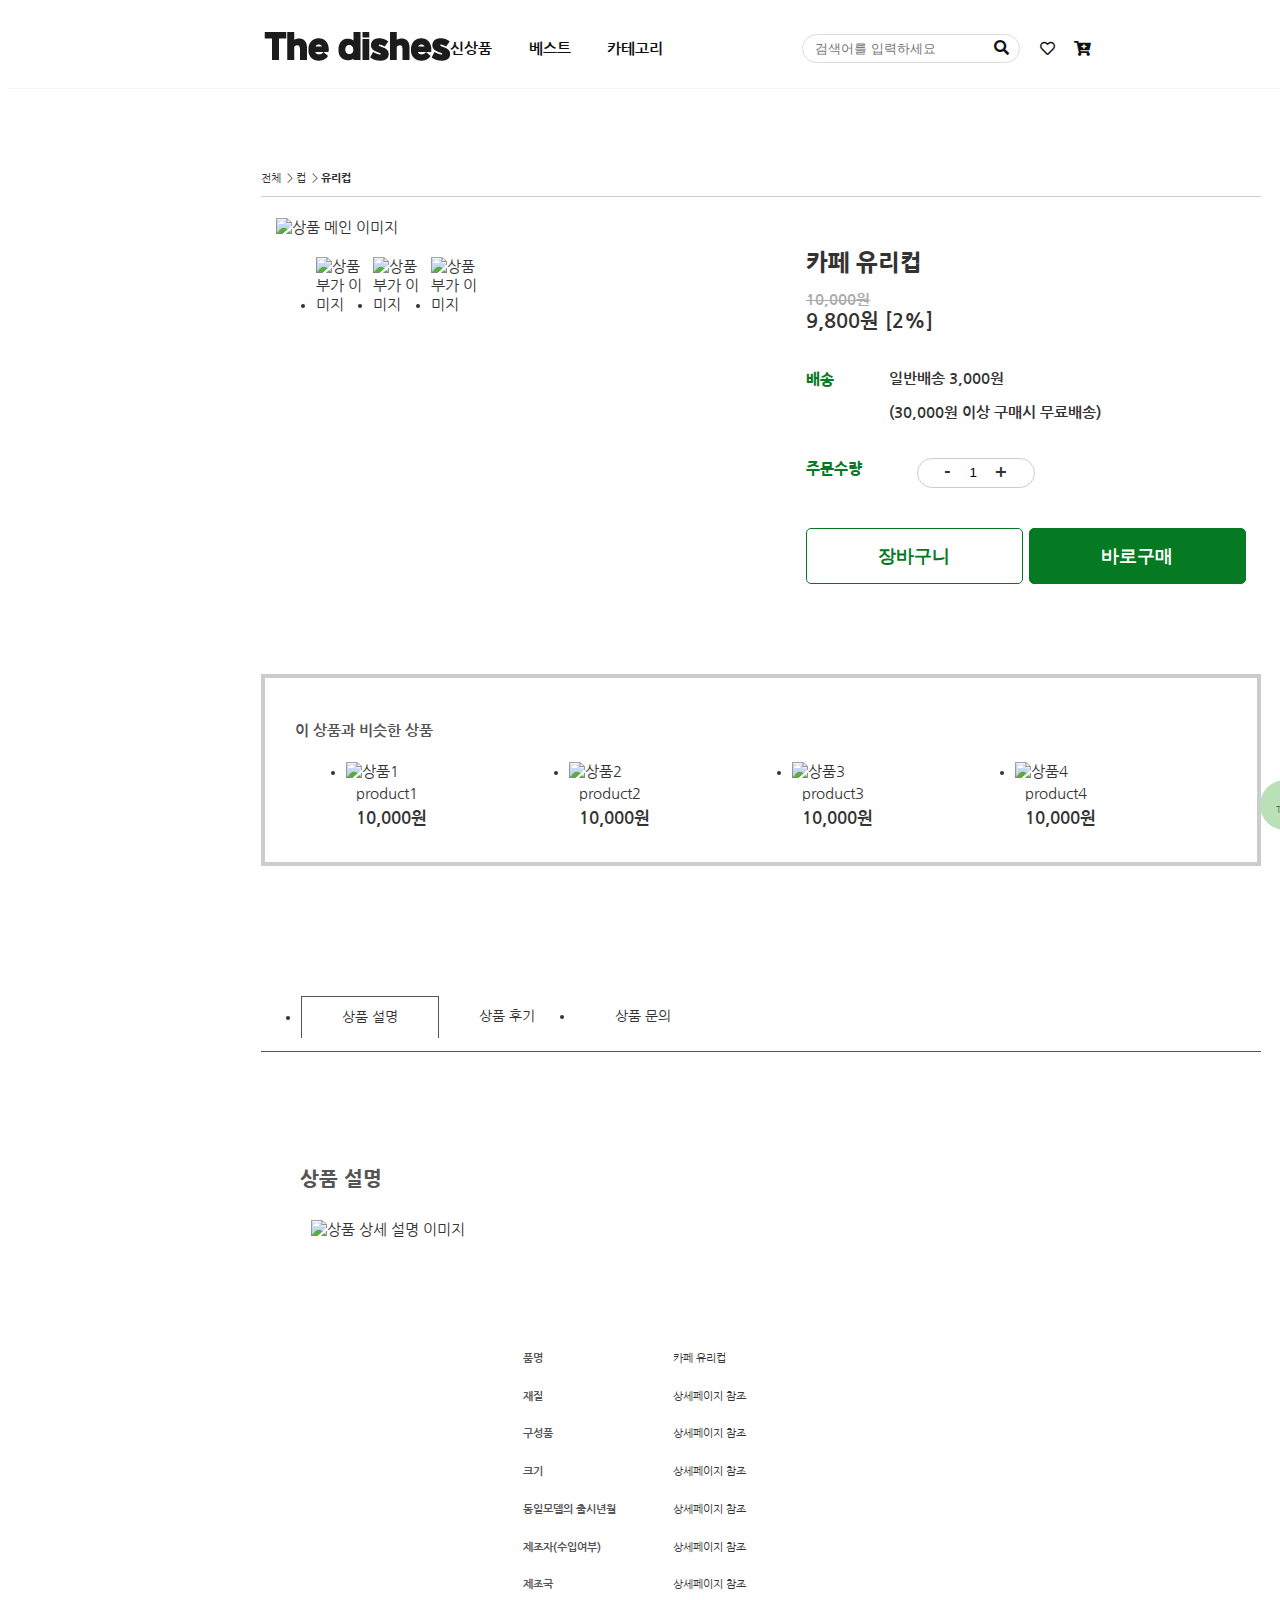
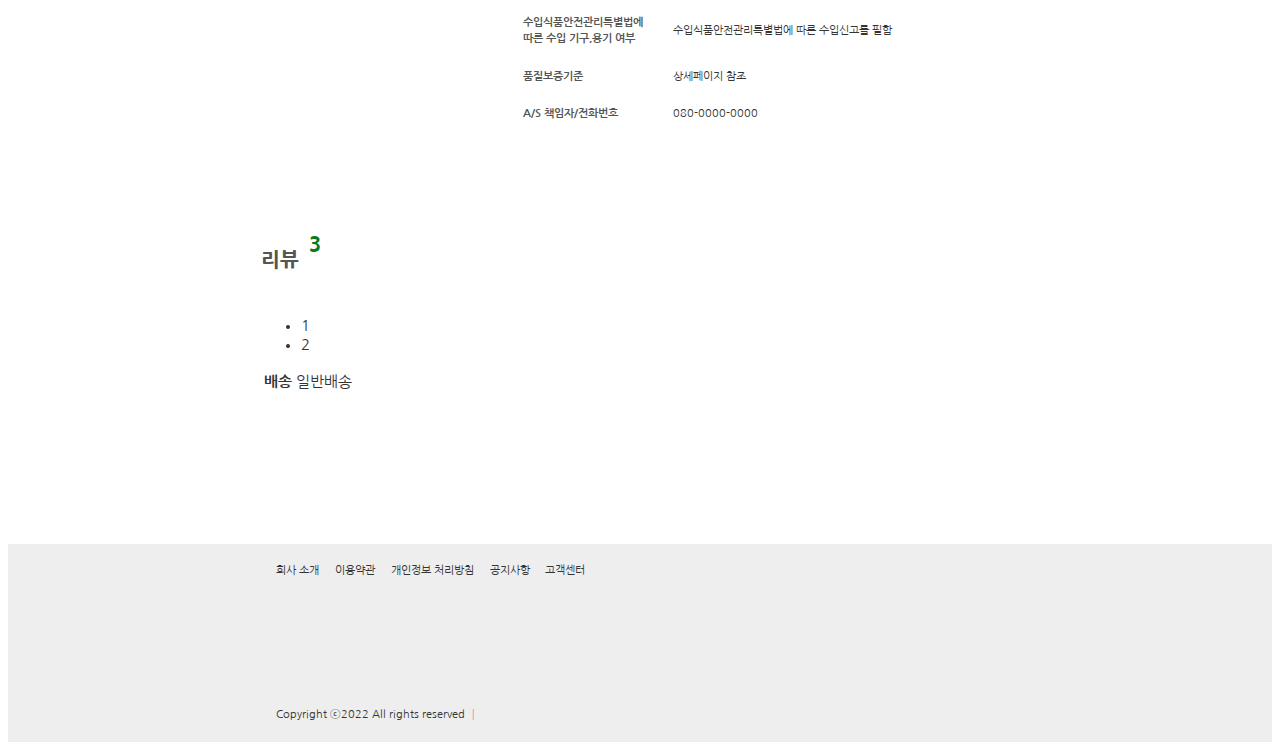
==== detail_page.html @ e4b6fcc0 "[22.04.08] 장바구니/바로구매 버튼 스타일 작성" ====
<!DOCTYPE html>
<html lang="ko">

<head>
    <meta charset="UTF-8">
    <meta http-equiv="X-UA-Compatible" content="IE=edge">
    <meta name="viewport" content="width=device-width, initial-scale=1.0">
    <title>The dishes Mall - Product Number</title>
    <!-- reset css -->
    <link rel="stylesheet" href="https://cdn.jsdelivr.net/npm/reset-css@5.0.1/reset.min.css">

    <!-- fontawesome -->
    <link rel="stylesheet" href="https://cdnjs.cloudflare.com/ajax/libs/font-awesome/5.8.2/css/all.min.css">

    <!-- custom css -->
    <link rel="stylesheet" href="/main.css">
</head>

<body>
    <div class="wrap">
        <!-- header -->
        <header>
            <div class="inner-header">
                <h1 class="logo">
                    <a href="#">
                        <img src="/image/Title_ex.png" alt="메인 로고 이미지">
                    </a>
                </h1>

                <!-- 메인 네비게이션바 -->
                <nav class="gnb">
                    <a href="#">신상품</a>
                    <a href="#">베스트</a>
                    <a href="#">카테고리</a>
                </nav>

                <!-- 검색/찜/장바구니 -->
                <nav class="tnb">
                    <a href="#">
                        <form action="/search" class="search">
                            <label>
                                <span class="lnr lnr-magnifier"></span>
                                <input type="text" placeholder="검색어를 입력하세요" id="search">
                                <i class="fas fa-search"></i>
                            </label>
                        </form>
                    </a>
                    <a href="#"><i class="far fa-heart"></i></a>
                    <a href="#"><i class="fas fa-cart-plus"></i></a>
                    </ul>
                </nav>
            </div>
        </header>
        <!-- //header -->


        <!-- 상세페이지 컨테이너 -->
        <section class="product-container common-style">

            <!-- 상세페이지 콘텐츠 부분 -->
            <div class="pd-content-wrap">

                <!-- 카테고리 경로 -->
                <p class="category-text">
                    <a href="#">전체</a>
                    &nbsp;&gt;&nbsp;<a href="#">컵</a>
                    &nbsp;&gt;&nbsp;<a href="#">유리컵</a>
                </p>

                <!-- 해당 상품 이미지/텍스트 상자 -->
                <div class="pd-detail-wrap">
                    <!-- 상세 메인 이미지 상자 -->
                    <div class="pd-detail-img-wrap">
                        <div class="main-img">
                            <img src="http://via.placeholder.com/500" alt="상품 메인 이미지">
                        </div>
                        <ul class="add-img">
                            <li>
                                <img src="http://via.placeholder.com/450" alt="상품 부가 이미지">
                            </li>
                            <li>
                                <img src="http://via.placeholder.com/450" alt="상품 부가 이미지">
                            </li>
                            <li>
                                <img src="http://via.placeholder.com/450" alt="상품 부가 이미지">
                            </li>
                        </ul>
                    </div>

                    <!-- 상세 메인 상품 가격, 옵션 정보 상자 -->
                    <div class="pd-detail-info-wrap">
                        <!-- 상품 상세 정보 섹션 -->
                        <div class="pd-info">
                            <h2 class="pd-title">카페 유리컵</h2>
                            <div class="pd-price">10,000원</div>
                            <div class="pd-dc-price">9,800원 [2%]</div>
                            <dl class="info-delivery-wrap">
                                <dt class="info-delivery-title">
                                    <p>배송</p>
                                </dt>
                                <dd class="info-delivery-content">
                                    <p>일반배송 3,000원</p>
                                    <p>(30,000원 이상 구매시 무료배송)</p>
                                </dd>
                            </dl>
                        </div>
                        <!-- 수량 및 옵션 선택 / 장바구니 / 바로구매 버튼 섹션 -->
                        <div class="pd-optionform-btn">
                            <dl class="sale-amount-wrap">
                                <dt>주문수량</dt>
                                <dd class="sale-amount">
                                    <div class="up" style="cursor: pointer;">-</div>
                                    <input type="text" name="amount" value="1">
                                    <div class="down" style="cursor: pointer;">+</div>
                                </dd>
                            </dl>
                            <div class="sale-basket-btn">
                                <button id="opbtn01">장바구니</button>
                                <button id="opbtn02">바로구매</button>
                            </div>
                        </div>
                    </div>
                </div>

                <!-- 해당 상품과 관련있는 상품 목록 상자 -->
                <div class="together-pd-wrap">
                    <div class="together-pd-title">
                        <p>이 상품과 비슷한 상품</p>
                    </div>
                    <ul class="products-list">
                        <li class="product">
                            <a href="#">
                                <img src="http://via.placeholder.com/200" alt="상품1">
                                <div class="box-info">
                                    <span class="pd_nm">product1</span>
                                    <span class="pd_price">10,000원</span>
                                </div>
                            </a>
                        </li>
                        <li class="product">
                            <a href="#">
                                <img src="http://via.placeholder.com/200" alt="상품2">
                                <div class="box-info">
                                    <span class="pd_nm" class="pd_nm">product2</span>
                                    <span class="pd_price">10,000원</span>
                                </div>
                            </a>
                        </li>
                        <li class="product">
                            <a href="#">
                                <img src="http://via.placeholder.com/200" alt="상품3">
                                <div class="box-info">
                                    <span class="pd_nm">product3</span>
                                    <span class="pd_price">10,000원</span>
                                </div>
                            </a>
                        </li>
                        <li class="product">
                            <a href="#">
                                <img src="http://via.placeholder.com/200" alt="상품4">
                                <div class="box-info">
                                    <span class="pd_nm">product4</span>
                                    <span class="pd_price">10,000원</span>
                                </div>
                            </a>
                        </li>
                    </ul>
                </div>

                <!-- 상품 TAB -->
                <div class="product-tab-wrap">
                    <ul class="product-tab">
                        <li id="tab01" class="current"><a href="#explain">상품 설명</a></li>
                        <li id="tab02"><a href="#review">상품 후기</a></li>
                        <li id="tab03"><a href="#qna">상품 문의</a></li>
                    </ul>
                </div>
                <!-- 해당 상품 상세 설명 상자 -->
                <div class="pd-detail-explains-wrap" id="explain">
                    <!-- 상품 상세 설명 -->
                    <div class="pd-detail-explain">
                        <h2>상품 설명</h2>
                        <img src="http://via.placeholder.com/800x1500" alt="상품 상세 설명 이미지">
                    </div>

                    <table class="pd-essential-info">
                        <tbody>
                            <tr>
                                <th>품명</th>
                                <td>카페 유리컵</td>
                            </tr>
                            <tr>
                                <th>재질</th>
                                <td>상세페이지 참조</td>
                            </tr>
                            <tr>
                                <th>구성품</th>
                                <td>상세페이지 참조</td>
                            </tr>
                            <tr>
                                <th>크기</th>
                                <td>상세페이지 참조</td>
                            </tr>
                            <tr>
                                <th>동일모델의 출시년월</th>
                                <td>상세페이지 참조</td>
                            </tr>
                            <tr>
                                <th>제조자(수입여부)</th>
                                <td>상세페이지 참조</td>
                            </tr>
                            <tr>
                                <th>제조국</th>
                                <td>상세페이지 참조</td>
                            </tr>
                            <tr>
                                <th>수입식품안전관리특별법에 따른 수입 기구,용기 여부</th>
                                <td>수입식품안전관리특별법에 따른 수입신고를 필함</td>
                            </tr>
                            <tr>
                                <th>품질보증기준</th>
                                <td>상세페이지 참조</td>
                            </tr>
                            <tr>
                                <th>A/S 책임자/전화번호</th>
                                <td>080-0000-0000</td>
                            </tr>
                        </tbody>
                    </table>

                    <!-- 상품 리뷰(후기) -->
                    <div class="pd-reviews" id="review">
                        <div class="review-header">
                            <h2>리뷰</h2>
                            <span class="review-total-num">3</span>
                        </div>
                        <div>
                            <!-- 별점 및 통계 부분 -->
                            <div class="review-feed-header"></div>

                            <!-- 리뷰 정렬 필터 부분 -->
                            <div class="review-fillter"></div>

                            <!-- 리뷰 목록 부분 -->
                            <div class="review-feed-list"></div>

                            <!-- 페이지 부분 -->
                            <ul class="page-num">
                                <li>1</li>
                                <li>2</li>
                            </ul>
                        </div>
                    </div>

                    <!-- 상품 문의 -->
                    <div class="pd-qna" id="qna">
                        <!-- 게시판 형식 -->
                    </div>

                    <!-- 상품 배송/환불 -->
                    <div class="pd-delivery_refund">
                        <table class="delivery-info">
                            <tbody>
                                <tr>
                                    <th>배송</th>
                                    <td>일반배송</td>
                                </tr>
                            </tbody>
                        </table>
                        <table class="refund-as-info">

                        </table>
                    </div>

                </div>
            </div>
        </section>
        <!-- //section product container fin -->

        <!-- footer -->
        <footer>
            <div id="site-map">
                <div>
                    <span>회사 소개</span>
                    <span>이용약관</span>
                    <span>개인정보 처리방침</span>
                    <span>공지사항</span>
                    <span>고객센터</span>
                </div>
            </div>
            <div id="copyright">
                <div>Copyright ⓒ2022 All rights reserved │ </div>
            </div>
            <p class="goTop">
                ▲ <br> TOP
            </p>
        </footer>
        <!-- //footer -->
    </div>
</body>

</html>
---- main.css ----
/* 웹 폰트 로딩 */
@import url('https://fonts.googleapis.com/css2?family=Lato:ital,wght@0,100;0,300;0,400;0,700;0,900;1,400;1,700;1,900&family=Nanum+Gothic:wght@400;700;800&family=Noto+Sans+KR:wght@100;300;400;500;700;900&family=Ubuntu:ital,wght@0,300;0,400;0,500;0,700;1,300;1,400;1,500;1,700&display=swap');

/* reset */
a {
    color: inherit;
    text-decoration: none;
}

button,
input {
    outline: none;
    border: none;
}

/* common */
.clearfix::after {
    content: "";
    display: block;
    clear: both;
}

.wrap {
    font-size: 15px;
    font-family: 'Nanum Gothic', 'Noto Sans KR', 'Lato', sans-serif;
    color: #333;
    /* 기본 텍스트 색상 #333 */
    /* 연한 회색 테두리 색상 #ccc */
    /* 카테고리, 타이틀 텍스트 색상 #555 */
}

.en {
    font-family: 'Lato', sans-serif;
}

br.mo {
    display: none;
}

.hide {
    display: none !important;
}

/* ============== header ============= */
header {
    width: 100%;
    height: 60px;
    position: fixed;
    z-index: 10;
    padding-top: 10px;
    padding-bottom: 10px;
    background: #fff;
    display: flex;    
    border-bottom: #f6f6f6 solid 1px;
    /* background: orange; */

}

header .inner-header {
    display: flex;
    width: 60%;
    /* min-width: 1000px; */
    height: 60px;
    margin: 0 auto;
    align-items: center;
    justify-content: space-between;
    color: #111;
    /* background: pink; */
}


/* 네비게이션 정렬 */

/* 메인 네비게이션 마우스 호버 효과 */
/* 투명도 80% */
header .inner-header .gnb a:hover {
    opacity: 0.65;
    /* color: rgb(6, 121, 35); */
}

header .inner-header .gnb {
    /* background: greenyellow; */
    margin-right: 8vw;
    display: flex;
    min-width: 250px;
}

header .inner-header .gnb a {
    flex: auto;
    font-weight: 700;
    margin-right: 2em;
}

/* 우측 검색/찜/장바구니 배열 */
header .inner-header .tnb {
    display: flex;
    align-items: center;
}

header .inner-header .tnb a {
    margin-right: 1.5vw;
}


/* 검색창 디자인 */
header .inner-header .tnb .search {
    border: #ddd solid 0.8px;
    border-radius: 15px;
    padding: 5px 10px;
    background: #fff;
}

header .inner-header .tnb .search label {
    display: flex;
}

#search {
    background: transparent;
    display: block;
}


/* ============ header fin 🟨 ============ */



/* ============ contents✅ ============ */

/* ------- contents > main banner✅ ------- */
section#main-banner-container {
    position: relative;
    width: 100%;
    /* 전체 크기를 화면 크기와 동일하게 맞추기 */
    height: 600px;
    /* 높이 고정 */
    overflow: hidden;
    /* 나머지 부분 숨기기 */
    margin: 0 auto;
    padding-top: 100px;
    display: block;
}

section#main-banner-container .main-banner-img {
    position: absolute;
    /* 화면 감소시 이미지 크기는 right, left 포지션값에 의해 결정된다. */
    /* 포지션값을 -200% 시킴으로써 화면이 줄어들어도 이미지 크기가 감소하는 right, left 값이 되지 않음 */
    top: 0;
    right: -200%;
    bottom: 0;
    left: -200%;
    margin-top: 85px;
}

section#main-banner-container .main-banner-img a img {
    display: block;
    margin: 0 auto;
    max-width: 100%;
    max-height: 100%;

}

/* main banner text Style */
/* 메인 배너 텍스트 스타일 */
section#main-banner-container .main-banner-img a .banner-text {
    position: absolute;
    width: 50%;
    height: 100px;
    left: 10em;
    bottom: 5em;
    z-index: 100;
}

/* next \ previous Style */
section#main-banner-container .click-next-pre {
    position: absolute;
    display: flex;
    bottom: 0;
    right: 20%;
    font-weight: 700;
    margin: 0 auto;
    font-size: 0.9em;
    padding: 15px 25px 25px;
    background: #fff;

}

/* ------- contents > main banner fin 🟨 ------- */


/* ------- content common style✅ ------- */

section.common-style {
    width: 60%;
    max-width: 1008px;
    margin: 0 auto;
}

/* 각 섹션 텍스트 타이틀 스타일 */
section .section-title {
    font-size: 1.7em;
    font-weight: 700;
    margin: 5em 0 2em 0;
    text-align: center;
}


/* ------- contents > category✅ ------- */
/* 카테고리 섹션 디자인 */

section#category {
    margin: 0 auto;
}


/* 카테고리 섹션 이미지 정렬 */
section#category .products {
    margin-bottom: 100px;
    display: flex;
    flex-wrap: wrap;
    justify-content: center;
    /* display: grid;
    grid-template-columns: repeat(2, 1fr);
    grid-gap: 0.5rem; */
}

/* 카테고리 이미지 영역 */
section#category .products .category-link {
    width: 48%;
    margin: 0.2vw;
    /* background: rgb(249, 249, 249); */
    position: relative;
}

section#category .products .category-link img {
    width: 100%;
}

/* 카테고리 부가 텍스트 영역 */
section#category .products .category-link .box-info .pq-text {
    display: block;
    position: absolute;
    top: 2vw;
    left: 2vw;
    margin-bottom: 10px;
    font-weight: 300;
    color: #999;
    font-family: 'Ubuntu', sans-serif;

}

/* 카테고리 이름 영역 */
section#category .products .category-link .box-info .category-nm {
    display: block;
    position: absolute;
    top: 3.5vw;
    left: 2vw;
    font-size: 1.3em;
    margin-bottom: 10px;
    font-weight: 700;
    color: #333;
    font-family: 'Ubuntu', sans-serif;
}


/* ------- contents > category fin 🟨 ------- */



/* ------- contents > new products✅ best products✅ ------- */

/* next|previous 텍스트 버튼 스타일 */
section .click-more {
    margin-bottom: 20px;
    text-align: end;
}

section .products-list {
    display: flex;
    flex-wrap: wrap;
    margin-bottom: 100px;
}

/* 상품 배열 스타일 */
section .products-list .product {
    width: 25%;
    position: relative;
    margin-bottom: 5vw;
    /* background: #ddd; */
    box-sizing: border-box;
    /* padding-left: 0.5em; */
    padding-right: 1em;
}

section .products-list .product a img {
    width: 100%;
}

section .products-list .product a .box-info {
    line-height: 1.7em;
    padding-left: 10px;
}

section .products-list .product a .box-info .pd_nm {
    text-align: start;
    display: block;
    /* font-weight: 600; */
}

section .products-list .product a .box-info .pd_price {
    text-align: start;
    font-weight: 700;
    font-size: 1.1em;
}



/* ------- contents > new products / best products fin 🟨 ------- */



/* ------- contents > labels✅ ------- */

section#labels ul {
    display: flex;
    flex-wrap: wrap;
    justify-content: center;
}

section#labels ul li {
    width: 18%;
    margin: 0 0.5vw 1.2vw;
    text-align: center;

}

/* footer와의 간격 */
section#labels ul li:last-child {
    margin-bottom: 10vw;
}

/* 이미지 사이즈 조절 */
section#labels ul li img {
    width: 100%;
    max-width: 150px; /* 150px 이상으로 커지지 않도록 함 */
}



/* ------- contents > labels fin 🟨 ------- */





/* =============== contents fin 🟨 ============== */



/* =============== footer✅ =============== */
footer {
    padding: 20px 2vw;
    background: #eee;
    text-align: left;
    font-size: 0.7em;
    font-weight: normal;
}
footer #site-map {
    margin: 0 auto 10vw;
    width: 60%;
}


footer #site-map div span {
    cursor: pointer;
    margin-right: 1vw;
}

footer #copyright {
    width: 60%;
    margin: 0 auto;
}

footer .goTop {
    position: fixed;
    left: 50%;
    bottom: 60px;
    z-index: 50;
    width: 50px;
    height: 50px;
    margin-left: 620px;
    padding-top: 13px;
    box-sizing: border-box;
    color: #666;
    font-size: 10px;
    line-height: 1.1em;
    text-align: center;
    cursor: pointer;
    background-color: rgb(185, 224, 182);
    border-radius: 50%;
}

/* =============== footer fin 🟨 =============== */


/* ==================== products_page style✅ ========================= */

/* 사이드바 / 상품 구분 */
.product-container {
    display: flex;
    padding-top: 17vh;
}

.category-list-sidebar-wrap {
    flex: 1;
    /* border: #ccc solid 2px; */
    margin-right: 3em;
    line-height: 2.2em;
}

/* 카테고리 "전체" 텍스트 스타일 */
.category-list-sidebar-wrap .category-list-title {
    font-weight: 900;
    font-size: 1.5em;
    margin-bottom: 1em;
}

/* 각 카테고리 스타일 */
.category-list-sidebar-wrap ul li.category-list-branch-title {
    font-weight: 700;
    color: #555;
}

/* 소카테고리 스타일 */
.category-list-sidebar-wrap ul li.category-list-branch-title div ul li {
    color: #666;
    padding-left: 1em;
}


/* 상품목록 스타일 */
#products {
    flex: 4;
}

/* 상품의 카테고리 타이틀 스타일 (상품목록 바로 위의 텍스트) */
#products .category-text {
    border: none;
    /* margin-top: 0.5em; */
}

/* ==================== products_page style fin 🟨 ========================= */



/* ==================== detail_page style✅ ========================= */

/* 상세페이지 가운데 정렬 */
.product-container .pd-content-wrap {
    margin: 0 auto;
    width: 100%;
    
    min-width: 1000px;
    position: relative;
}

/* 카테고리 경로 */
.category-text {
    font-size: 0.7em;
    margin-bottom: 2em;
    padding-bottom: 1em;
    border-bottom: 1px solid #ccc;
}

.product-container .pd-content-wrap .category-text a:last-child {
    font-weight: 800;
}

/* 해당 상품 이미지/텍스트 상자 */
.product-container .pd-content-wrap .pd-detail-wrap {
    display: flex;
    margin-bottom: 5em;
}

/* 상세 메인 이미지 상자 */
.product-container .pd-content-wrap .pd-detail-wrap .pd-detail-img-wrap {
    margin: 0 1em;
    flex: 1;
}

.product-container .pd-content-wrap .pd-detail-wrap .pd-detail-img-wrap .main-img {
    width: 500px;
}

.product-container .pd-content-wrap .pd-detail-wrap .pd-detail-img-wrap .main-img img {
    width: 100%;
}

/* 상세 메인 부가 이미지 */
.product-container .pd-content-wrap .pd-detail-wrap .pd-detail-img-wrap .add-img li {
    width: 50px;
    margin: 0.3em 0.5em 0 0;
    position: relative;
    float: left;
}

/* 부가 이미지 hover시 스타일 */
.product-container .pd-content-wrap .pd-detail-wrap .pd-detail-img-wrap .add-img li:hover {
    cursor: pointer;
}

.product-container .pd-content-wrap .pd-detail-wrap .pd-detail-img-wrap .add-img li:hover::after {
    position: absolute;
    content: "";
    top: 0;
    left: 0;
    right: 0;
    bottom: 0;
    border: 2px solid #777;
}

.product-container .pd-content-wrap .pd-detail-wrap .pd-detail-img-wrap .add-img li img {
    width: 100%;
}


/* 상세 메인 상품 가격, 옵션 정보 상자 */
.product-container .pd-content-wrap .pd-detail-wrap .pd-detail-info-wrap {
    padding: 1em;
    flex: 1;
    position: relative;
}

.product-container .pd-content-wrap .pd-detail-wrap .pd-detail-info-wrap .pd-info {
    font-weight: 700;
}


.product-container .pd-content-wrap .pd-detail-wrap .pd-detail-info-wrap .pd-info .pd-title {
    font-size: 1.5em;
    font-weight: 900;
    margin-bottom: 18px;
    color: inherit;
    padding: 0;
}

.product-container .pd-content-wrap .pd-detail-wrap .pd-detail-info-wrap .pd-info .pd-price {
    text-decoration: solid line-through;
    color: #aaa;
    line-height: 1em;
}

.product-container .pd-content-wrap .pd-detail-wrap .pd-detail-info-wrap .pd-info .pd-dc-price {
    font-size: 1.3em;
    line-height: 1.5em;
    margin-bottom: 18px;
}

/* 상품 상세정보 배송부분 */
.product-container .pd-content-wrap .pd-detail-wrap .pd-detail-info-wrap .pd-info .info-delivery-wrap {
    display: flex;
    /* align-items: center; */
    margin-bottom: 20px;
}

.product-container .pd-content-wrap .pd-detail-wrap .pd-detail-info-wrap .pd-info .info-delivery-wrap .info-delivery-title {
    margin-right: 15px;
    font-weight: 900;
    color: rgb(6, 121, 35);
    line-height: 1.5em;
}

.product-container .pd-content-wrap .pd-detail-wrap .pd-detail-info-wrap .pd-info .info-delivery-wrap .info-delivery-content {
    line-height: 1.3em;
}

/* 수량 선택 / 장바구니 / 바로구매 버튼 스타일 */
.product-container .pd-content-wrap .pd-detail-wrap .pd-detail-info-wrap .pd-optionform-btn .sale-amount-wrap {
        display: flex;
}

.product-container .pd-content-wrap .pd-detail-wrap .pd-detail-info-wrap .pd-optionform-btn .sale-amount-wrap dt {
    margin-right: 15px;
    font-weight: 900;
    color: rgb(6, 121, 35);
    line-height: 1.5em;
}

.product-container .pd-content-wrap .pd-detail-wrap .pd-detail-info-wrap .pd-optionform-btn .sale-amount-wrap .sale-amount {
    display: flex;
    border: #ccc solid 1px;
    padding: 5px 8px;
    width: 100px;
    justify-content: center;
    border-radius: 15px;
    margin-bottom: 20px;
}

.product-container .pd-content-wrap .pd-detail-wrap .pd-detail-info-wrap .pd-optionform-btn .sale-amount input {
    width: 40px;
    text-align: center;
}

.product-container .pd-content-wrap .pd-detail-wrap .pd-detail-info-wrap .pd-optionform-btn .sale-amount div {
    font-weight: 700;
    font-size: 1.2em;
}

/* 장바구니/바로구매 버튼 */
.sale-basket-btn {
    display: flex;
    margin: 20px -3px 0;
}

/* 장바구니/바로구매 버튼 공통 스타일 */
.product-container .pd-content-wrap .pd-detail-wrap .pd-detail-info-wrap .pd-optionform-btn button {
    padding: 15px 0;
    min-width: 150px;
    font-weight: 700;
    font-size: 1.2em;
    border-radius: 5px;
    background: #fff;
    border: rgb(6, 121, 35) solid 1px;
    color: rgb(6, 121, 35);
    cursor: pointer;
    bottom: 0;
    flex: 1;
    margin: 0 3px;
}

/* 바로구매 버튼 */
.product-container .pd-content-wrap .pd-detail-wrap .pd-detail-info-wrap .pd-optionform-btn button:last-child {
    background: rgb(6, 121, 35);
    color: #fff;
}

/* 해당 상품과 관련있는 상품 목록 스타일 */
/* 상품목록 테두리 스타일, 패딩, 마진값 설정 */
.product-container .pd-content-wrap .together-pd-wrap {
    border: #ccc solid 4px;
    padding: 2em;
    margin: 0 auto 7em;
}

/* 이 상품과 비슷한 상품 텍스트 스타일 */
.product-container .pd-content-wrap .together-pd-wrap .together-pd-title {
    margin-bottom: 1.6em;
    font-weight: 700;
    color: #555;
}

.product-container .pd-content-wrap .together-pd-wrap .products-list {
    margin-bottom: 0;
    flex-wrap: nowrap;
}

.product-container .pd-content-wrap .together-pd-wrap .products-list .product {
    margin: 0 auto;
    width: 200px;
}

/* 상품TAB 스타일 */
.product-container .pd-content-wrap .product-tab-wrap {
    position: sticky;
    width: 100%;
    top: 81px;
    z-index: 90;
    background: #fff;
    border-bottom: #555 solid 1.5px;
    padding-top: 10px;
}

.product-container .pd-content-wrap .product-tab-wrap .product-tab {
    display: flex;
}
.product-container .pd-content-wrap .product-tab-wrap .product-tab li.current {
    border: #888 solid 1px;
    border-bottom: none;
    border-left: #555 solid 1.5px;
    border-right: #555 solid 1.5px;
    border-top: #555 solid 1.5px;
    background-color: #fff;
    z-index: 100;
}

.product-container .pd-content-wrap .product-tab-wrap .product-tab li {
    padding: 12px 40px;
    font-size: 0.9em;
    margin-bottom: -1.5px;
}


/* 설명, 리뷰, 문의 타이틀 스타일 */
.product-container .pd-content-wrap h2 {
    font-weight: 900;
    color: #555;
    margin-bottom: 1.6em;
    padding: 0 2em;
    font-size: 1.3em;
}


/* 해당 상품 상세 설명 상자 */
.product-container .pd-content-wrap .pd-detail-explains-wrap {
    margin-bottom: 10em;
    padding-top: 100px;
}

.product-container .pd-content-wrap .pd-detail-explains-wrap .pd-detail-explain {
    width: 100%;
}


.product-container .pd-content-wrap .pd-detail-explains-wrap .pd-detail-explain img {
    width: 90%;
    display: block;
    margin: 0 auto;
}

/* 상품 상세설명 하단 상품정보 테이블 스타일 */
.product-container .pd-content-wrap .pd-detail-explains-wrap .pd-essential-info {
    margin: 100px auto;
    text-align: left;
    font-size: 0.7em;
    width: 50%;
    line-height: 1.5em;

}

.product-container .pd-content-wrap .pd-detail-explains-wrap .pd-essential-info tr {
    border-bottom: 1px solid #ccc;
}

.product-container .pd-content-wrap .pd-detail-explains-wrap .pd-essential-info tr th {
    padding: 10px;
    width: 30%;
    font-weight: 700;
    color: #555;
}

.product-container .pd-content-wrap .pd-detail-explains-wrap .pd-essential-info tr td {
    padding: 10px;
}

/* 상품 리뷰 스타일 */
.product-container .pd-content-wrap .pd-reviews .review-header {
    display: flex;
    text-align: center;
}

.product-container .pd-content-wrap .pd-reviews .review-header h2 {
    padding: 0;
    margin-right: 10px;
}

.product-container .pd-content-wrap .pd-reviews .review-header .review-total-num {
    color: rgb(6, 121, 35);
    padding: 0;
    font-weight: 900;
    font-size: 1.3em;
}

/* ==================== detail_page style fin 🟨 ========================= */
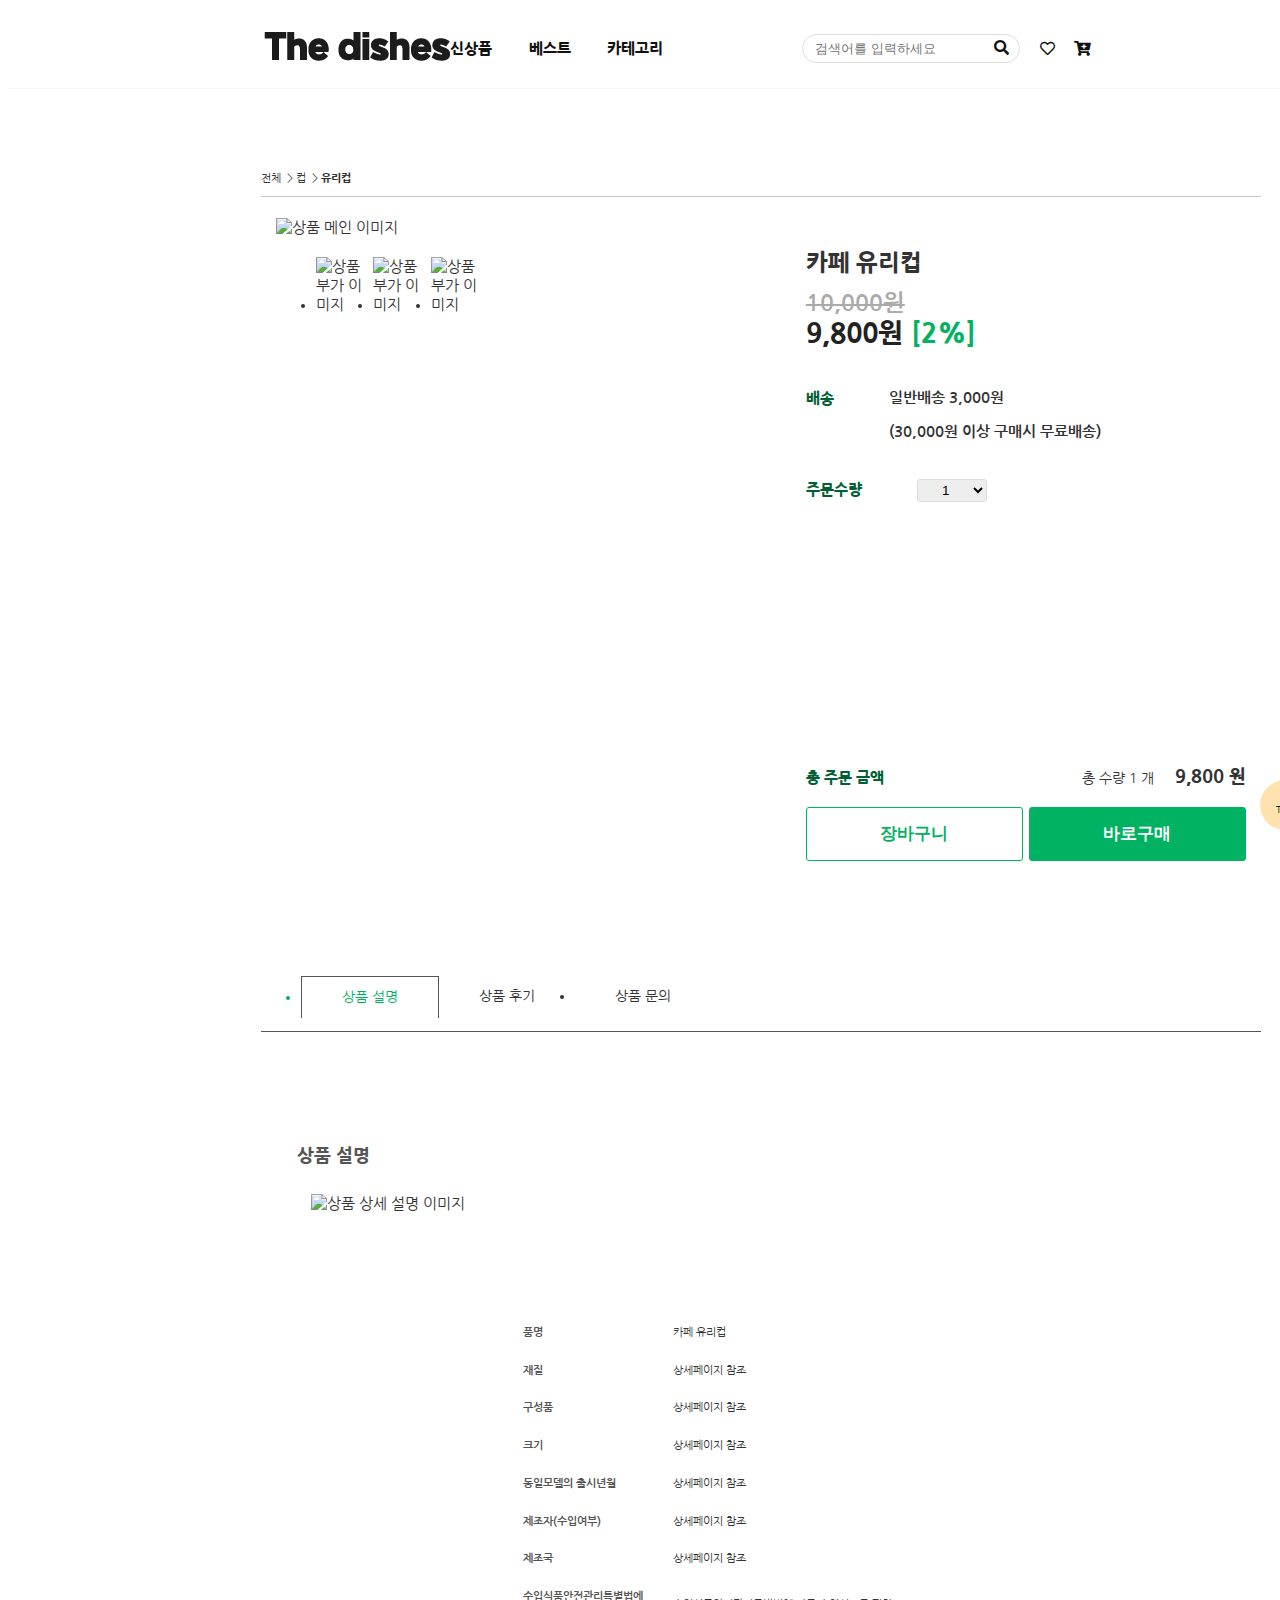
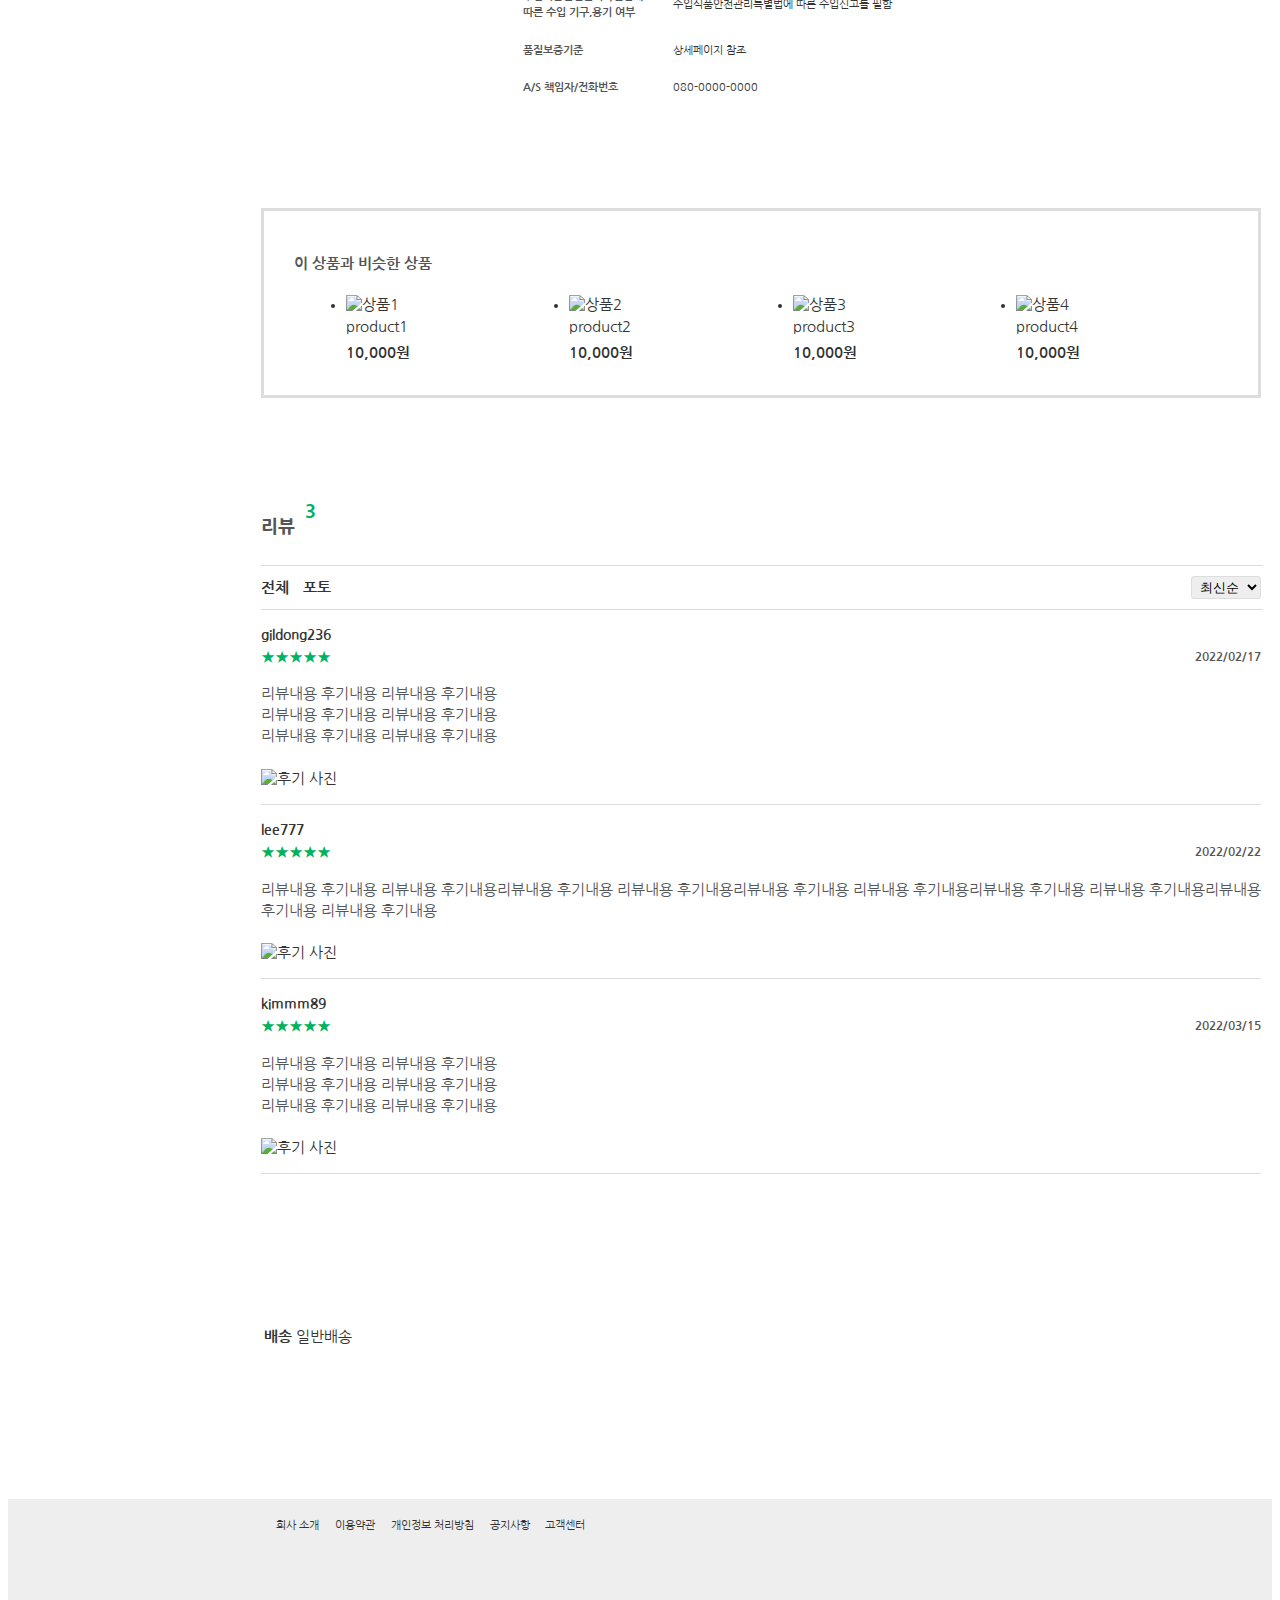
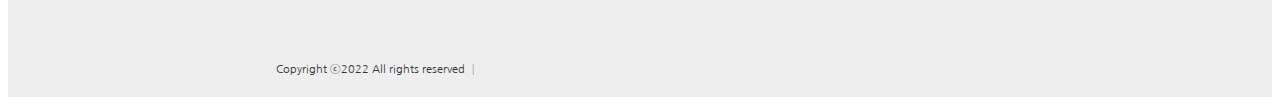
==== commit 86995197: "[22.04.20] 상세페이지 리뷰부분 작성, 색상표 추가, 메인색상 변경 등" ====
--- a/detail_page.html
+++ b/detail_page.html
@@ -89,11 +89,12 @@
 
                     <!-- 상세 메인 상품 가격, 옵션 정보 상자 -->
                     <div class="pd-detail-info-wrap">
+
                         <!-- 상품 상세 정보 섹션 -->
                         <div class="pd-info">
                             <h2 class="pd-title">카페 유리컵</h2>
                             <div class="pd-price">10,000원</div>
-                            <div class="pd-dc-price">9,800원 [2%]</div>
+                            <div class="pd-dc-price">9,800원 <span>[2%]</span></div>
                             <dl class="info-delivery-wrap">
                                 <dt class="info-delivery-title">
                                     <p>배송</p>
@@ -104,68 +105,46 @@
                                 </dd>
                             </dl>
                         </div>
-                        <!-- 수량 및 옵션 선택 / 장바구니 / 바로구매 버튼 섹션 -->
+
+                        <!-- 수량 및 옵션 선택 / 총 주문금액 섹션 -->
                         <div class="pd-optionform-btn">
                             <dl class="sale-amount-wrap">
                                 <dt>주문수량</dt>
                                 <dd class="sale-amount">
-                                    <div class="up" style="cursor: pointer;">-</div>
-                                    <input type="text" name="amount" value="1">
-                                    <div class="down" style="cursor: pointer;">+</div>
+                                    <select name="amount" id="amount" size="1">
+                                        <option value="1">1</option>
+                                        <option value="2">2</option>
+                                        <option value="3">3</option>
+                                        <option value="4">4</option>
+                                        <option value="5">5</option>
+                                    </select>
                                 </dd>
                             </dl>
-                            <div class="sale-basket-btn">
-                                <button id="opbtn01">장바구니</button>
-                                <button id="opbtn02">바로구매</button>
+                            <!-- 총 주문 금액 -->
+                            <div class="total-sum">
+                                <span class="total-text">총 주문 금액</span>
+                                <span class="total-price">
+                                    <span class="total-amount">
+                                        총 수량
+                                        <span>1</span>
+                                        개</span>
+                                    <span>9,800</span>
+                                    원
+                                </span>
+
                             </div>
                         </div>
+
+                        <!-- 장바구니 / 바로구매 버튼 섹션 -->
+                        <div class="sale-basket-btn">
+                            <button id="opbtn01">장바구니</button>
+                            <button id="opbtn02">바로구매</button>
+                        </div>
+
                     </div>
                 </div>
 
-                <!-- 해당 상품과 관련있는 상품 목록 상자 -->
-                <div class="together-pd-wrap">
-                    <div class="together-pd-title">
-                        <p>이 상품과 비슷한 상품</p>
-                    </div>
-                    <ul class="products-list">
-                        <li class="product">
-                            <a href="#">
-                                <img src="http://via.placeholder.com/200" alt="상품1">
-                                <div class="box-info">
-                                    <span class="pd_nm">product1</span>
-                                    <span class="pd_price">10,000원</span>
-                                </div>
-                            </a>
-                        </li>
-                        <li class="product">
-                            <a href="#">
-                                <img src="http://via.placeholder.com/200" alt="상품2">
-                                <div class="box-info">
-                                    <span class="pd_nm" class="pd_nm">product2</span>
-                                    <span class="pd_price">10,000원</span>
-                                </div>
-                            </a>
-                        </li>
-                        <li class="product">
-                            <a href="#">
-                                <img src="http://via.placeholder.com/200" alt="상품3">
-                                <div class="box-info">
-                                    <span class="pd_nm">product3</span>
-                                    <span class="pd_price">10,000원</span>
-                                </div>
-                            </a>
-                        </li>
-                        <li class="product">
-                            <a href="#">
-                                <img src="http://via.placeholder.com/200" alt="상품4">
-                                <div class="box-info">
-                                    <span class="pd_nm">product4</span>
-                                    <span class="pd_price">10,000원</span>
-                                </div>
-                            </a>
-                        </li>
-                    </ul>
-                </div>
+
 
                 <!-- 상품 TAB -->
                 <div class="product-tab-wrap">
@@ -227,28 +206,131 @@
                             </tr>
                         </tbody>
                     </table>
-
+                    <!-- 해당 상품과 관련있는 상품 목록 상자 -->
+                    <div class="together-pd-wrap">
+                        <div class="together-pd-title">
+                            <p>이 상품과 비슷한 상품</p>
+                        </div>
+                        <ul class="products-list">
+                            <li class="product">
+                                <a href="#">
+                                    <img src="http://via.placeholder.com/200" alt="상품1">
+                                    <div class="box-info">
+                                        <span class="pd_nm">product1</span>
+                                        <span class="pd_price">10,000원</span>
+                                    </div>
+                                </a>
+                            </li>
+                            <li class="product">
+                                <a href="#">
+                                    <img src="http://via.placeholder.com/200" alt="상품2">
+                                    <div class="box-info">
+                                        <span class="pd_nm" class="pd_nm">product2</span>
+                                        <span class="pd_price">10,000원</span>
+                                    </div>
+                                </a>
+                            </li>
+                            <li class="product">
+                                <a href="#">
+                                    <img src="http://via.placeholder.com/200" alt="상품3">
+                                    <div class="box-info">
+                                        <span class="pd_nm">product3</span>
+                                        <span class="pd_price">10,000원</span>
+                                    </div>
+                                </a>
+                            </li>
+                            <li class="product">
+                                <a href="#">
+                                    <img src="http://via.placeholder.com/200" alt="상품4">
+                                    <div class="box-info">
+                                        <span class="pd_nm">product4</span>
+                                        <span class="pd_price">10,000원</span>
+                                    </div>
+                                </a>
+                            </li>
+                        </ul>
+                    </div>
                     <!-- 상품 리뷰(후기) -->
                     <div class="pd-reviews" id="review">
                         <div class="review-header">
                             <h2>리뷰</h2>
                             <span class="review-total-num">3</span>
                         </div>
-                        <div>
-                            <!-- 별점 및 통계 부분 -->
-                            <div class="review-feed-header"></div>
-
+                        <div class="review-feed">
                             <!-- 리뷰 정렬 필터 부분 -->
-                            <div class="review-fillter"></div>
+                            <div class="review-feed-filter">
+                                <div class="all-photo-btn">
+                                    <a href="#">전체</a>
+                                    <a href="#">포토</a>
+                                </div>
+                                <select name="review-filter" id="rv-filter">
+                                    <option value="latest">최신순</option>
+                                    <option value="best">인기순</option>
+                                </select>
+                            </div>
 
                             <!-- 리뷰 목록 부분 -->
-                            <div class="review-feed-list"></div>
-
-                            <!-- 페이지 부분 -->
-                            <ul class="page-num">
-                                <li>1</li>
-                                <li>2</li>
-                            </ul>
+                            <div class="review-feed-list">
+                                <!-- 리뷰 하나 -->
+                                <div class="reviews">
+                                    <div class="reviews-text-box">
+                                        <div class="rv-info">
+                                            <div class="rv-id-box">
+                                                <div class="rv-id">gildong236</div>
+                                                <div class="rv-stars">★★★★★</div>
+                                            </div>
+                                            <div class="rv-date">2022/02/17</div>
+                                        </div>
+                                        <p class="rv-text">
+                                            리뷰내용 후기내용 리뷰내용 후기내용 <br>
+                                            리뷰내용 후기내용 리뷰내용 후기내용 <br>
+                                            리뷰내용 후기내용 리뷰내용 후기내용
+                                        </p>
+                                    </div>
+                                    <div class="reviews-img">
+                                        <img src="http://via.placeholder.com/500" alt="후기 사진">
+                                    </div>
+                                </div>
+                                <!-- 리뷰 둘 -->
+                                <div class="reviews">
+                                    <div class="reviews-text-box">
+                                        <div class="rv-info">
+                                            <div class="rv-id-box">
+                                                <div class="rv-id">lee777</div>
+                                                <div class="rv-stars">★★★★★</div>
+                                            </div>
+                                            <div class="rv-date">2022/02/22</div>
+                                        </div>
+                                        <p class="rv-text">
+                                            리뷰내용 후기내용 리뷰내용 후기내용리뷰내용 후기내용 리뷰내용 후기내용리뷰내용 후기내용 리뷰내용 후기내용리뷰내용 후기내용 리뷰내용
+                                            후기내용리뷰내용 후기내용 리뷰내용 후기내용
+                                        </p>
+                                    </div>
+                                    <div class="reviews-img">
+                                        <img src="http://via.placeholder.com/500" alt="후기 사진">
+                                    </div>
+                                </div>
+                                <!-- 리뷰 셋 -->
+                                <div class="reviews">
+                                    <div class="reviews-text-box">
+                                        <div class="rv-info">
+                                            <div class="rv-id-box">
+                                                <div class="rv-id">kimmm89</div>
+                                                <div class="rv-stars">★★★★★</div>
+                                            </div>
+                                            <div class="rv-date">2022/03/15</div>
+                                        </div>
+                                        <p class="rv-text">
+                                            리뷰내용 후기내용 리뷰내용 후기내용 <br>
+                                            리뷰내용 후기내용 리뷰내용 후기내용 <br>
+                                            리뷰내용 후기내용 리뷰내용 후기내용
+                                        </p>
+                                    </div>
+                                    <div class="reviews-img">
+                                        <img src="http://via.placeholder.com/500" alt="후기 사진">
+                                    </div>
+                                </div>
+                            </div>
                         </div>
                     </div>
 
--- a/main.css
+++ b/main.css
@@ -23,10 +23,33 @@
 .wrap {
     font-size: 15px;
     font-family: 'Nanum Gothic', 'Noto Sans KR', 'Lato', sans-serif;
+
+    /* 색상표 */
+    color:#00B261
+         #89CAAC
+         #60E7AA
+         #006034
+         #002917
+
+        #CF0071
+        #DE96BE
+        #F064B1
+        #70003D
+        #30001A
+
+        #FFA500
+        #FFE2AD
+        #FFCB6A
+        #8A5A00
+        #3C2700;
+
     color: #333;
     /* 기본 텍스트 색상 #333 */
     /* 연한 회색 테두리 색상 #ccc */
     /* 카테고리, 타이틀 텍스트 색상 #555 */
+    
+        
+    
 }
 
 .en {
@@ -50,7 +73,7 @@
     padding-top: 10px;
     padding-bottom: 10px;
     background: #fff;
-    display: flex;    
+    display: flex;
     border-bottom: #f6f6f6 solid 1px;
     /* background: orange; */
 
@@ -74,8 +97,7 @@
 /* 메인 네비게이션 마우스 호버 효과 */
 /* 투명도 80% */
 header .inner-header .gnb a:hover {
-    opacity: 0.65;
-    /* color: rgb(6, 121, 35); */
+    color: #00B261;
 }
 
 header .inner-header .gnb {
@@ -87,7 +109,7 @@
 
 header .inner-header .gnb a {
     flex: auto;
-    font-weight: 700;
+    font-weight: 800;
     margin-right: 2em;
 }
 
@@ -297,7 +319,6 @@
 
 section .products-list .product a .box-info {
     line-height: 1.7em;
-    padding-left: 10px;
 }
 
 section .products-list .product a .box-info .pd_nm {
@@ -309,7 +330,7 @@
 section .products-list .product a .box-info .pd_price {
     text-align: start;
     font-weight: 700;
-    font-size: 1.1em;
+    /* font-size: 1.1em; */
 }
 
 
@@ -341,7 +362,8 @@
 /* 이미지 사이즈 조절 */
 section#labels ul li img {
     width: 100%;
-    max-width: 150px; /* 150px 이상으로 커지지 않도록 함 */
+    max-width: 150px;
+    /* 150px 이상으로 커지지 않도록 함 */
 }
 
 
@@ -364,6 +386,7 @@
     font-size: 0.7em;
     font-weight: normal;
 }
+
 footer #site-map {
     margin: 0 auto 10vw;
     width: 60%;
@@ -380,6 +403,7 @@
     margin: 0 auto;
 }
 
+/* 상단으로 올라가는 버튼 */
 footer .goTop {
     position: fixed;
     left: 50%;
@@ -390,12 +414,12 @@
     margin-left: 620px;
     padding-top: 13px;
     box-sizing: border-box;
-    color: #666;
+    color: #002917;
     font-size: 10px;
     line-height: 1.1em;
     text-align: center;
     cursor: pointer;
-    background-color: rgb(185, 224, 182);
+    background-color: #FFE2AD;
     border-radius: 50%;
 }
 
@@ -458,7 +482,7 @@
 .product-container .pd-content-wrap {
     margin: 0 auto;
     width: 100%;
-    
+
     min-width: 1000px;
     position: relative;
 }
@@ -471,32 +495,32 @@
     border-bottom: 1px solid #ccc;
 }
 
-.product-container .pd-content-wrap .category-text a:last-child {
+.category-text a:last-child {
     font-weight: 800;
 }
 
 /* 해당 상품 이미지/텍스트 상자 */
-.product-container .pd-content-wrap .pd-detail-wrap {
+.pd-detail-wrap {
     display: flex;
     margin-bottom: 5em;
 }
 
 /* 상세 메인 이미지 상자 */
-.product-container .pd-content-wrap .pd-detail-wrap .pd-detail-img-wrap {
+.pd-detail-wrap .pd-detail-img-wrap {
     margin: 0 1em;
     flex: 1;
 }
 
-.product-container .pd-content-wrap .pd-detail-wrap .pd-detail-img-wrap .main-img {
+.pd-detail-wrap .pd-detail-img-wrap .main-img {
     width: 500px;
 }
 
-.product-container .pd-content-wrap .pd-detail-wrap .pd-detail-img-wrap .main-img img {
+.pd-detail-wrap .pd-detail-img-wrap .main-img img {
     width: 100%;
 }
 
 /* 상세 메인 부가 이미지 */
-.product-container .pd-content-wrap .pd-detail-wrap .pd-detail-img-wrap .add-img li {
+.pd-detail-wrap .pd-detail-img-wrap .add-img li {
     width: 50px;
     margin: 0.3em 0.5em 0 0;
     position: relative;
@@ -504,11 +528,11 @@
 }
 
 /* 부가 이미지 hover시 스타일 */
-.product-container .pd-content-wrap .pd-detail-wrap .pd-detail-img-wrap .add-img li:hover {
+.pd-detail-wrap .pd-detail-img-wrap .add-img li:hover {
     cursor: pointer;
 }
 
-.product-container .pd-content-wrap .pd-detail-wrap .pd-detail-img-wrap .add-img li:hover::after {
+.pd-detail-wrap .pd-detail-img-wrap .add-img li:hover::after {
     position: absolute;
     content: "";
     top: 0;
@@ -518,91 +542,131 @@
     border: 2px solid #777;
 }
 
-.product-container .pd-content-wrap .pd-detail-wrap .pd-detail-img-wrap .add-img li img {
+.pd-detail-wrap .pd-detail-img-wrap .add-img li img {
     width: 100%;
 }
 
 
 /* 상세 메인 상품 가격, 옵션 정보 상자 */
-.product-container .pd-content-wrap .pd-detail-wrap .pd-detail-info-wrap {
+.pd-detail-wrap .pd-detail-info-wrap {
     padding: 1em;
     flex: 1;
     position: relative;
 }
 
-.product-container .pd-content-wrap .pd-detail-wrap .pd-detail-info-wrap .pd-info {
-    font-weight: 700;
-}
-
-
-.product-container .pd-content-wrap .pd-detail-wrap .pd-detail-info-wrap .pd-info .pd-title {
+.pd-detail-wrap .pd-detail-info-wrap .pd-info {
+    font-weight: 700;
+}
+
+
+.pd-detail-wrap .pd-detail-info-wrap .pd-info .pd-title {
     font-size: 1.5em;
-    font-weight: 900;
+    font-weight: 800;
     margin-bottom: 18px;
     color: inherit;
     padding: 0;
 }
 
-.product-container .pd-content-wrap .pd-detail-wrap .pd-detail-info-wrap .pd-info .pd-price {
+.pd-detail-wrap .pd-detail-info-wrap .pd-info .pd-price {
     text-decoration: solid line-through;
     color: #aaa;
     line-height: 1em;
-}
-
-.product-container .pd-content-wrap .pd-detail-wrap .pd-detail-info-wrap .pd-info .pd-dc-price {
-    font-size: 1.3em;
+    font-size: 1.5em;
+}
+
+.pd-detail-wrap .pd-detail-info-wrap .pd-info .pd-dc-price {
+    font-size: 1.8em;
     line-height: 1.5em;
     margin-bottom: 18px;
-}
+    font-weight: 900;
+    color: #222;
+}
+
+.pd-detail-wrap .pd-detail-info-wrap .pd-info .pd-dc-price span {
+    color: #00B261;
+}
+
 
 /* 상품 상세정보 배송부분 */
-.product-container .pd-content-wrap .pd-detail-wrap .pd-detail-info-wrap .pd-info .info-delivery-wrap {
+.pd-detail-wrap .pd-detail-info-wrap .pd-info .info-delivery-wrap {
     display: flex;
     /* align-items: center; */
     margin-bottom: 20px;
 }
 
-.product-container .pd-content-wrap .pd-detail-wrap .pd-detail-info-wrap .pd-info .info-delivery-wrap .info-delivery-title {
+.pd-detail-wrap .pd-detail-info-wrap .pd-info .info-delivery-wrap .info-delivery-title {
     margin-right: 15px;
     font-weight: 900;
-    color: rgb(6, 121, 35);
+    color: #006034;
     line-height: 1.5em;
 }
 
-.product-container .pd-content-wrap .pd-detail-wrap .pd-detail-info-wrap .pd-info .info-delivery-wrap .info-delivery-content {
+.pd-detail-wrap .pd-detail-info-wrap .pd-info .info-delivery-wrap .info-delivery-content {
     line-height: 1.3em;
 }
 
-/* 수량 선택 / 장바구니 / 바로구매 버튼 스타일 */
-.product-container .pd-content-wrap .pd-detail-wrap .pd-detail-info-wrap .pd-optionform-btn .sale-amount-wrap {
-        display: flex;
-}
-
-.product-container .pd-content-wrap .pd-detail-wrap .pd-detail-info-wrap .pd-optionform-btn .sale-amount-wrap dt {
+/* 수량 선택 스타일 */
+.pd-detail-wrap .pd-detail-info-wrap .pd-optionform-btn {
+    min-height: 310px;
+    position: relative;
+}
+
+.pd-detail-wrap .pd-detail-info-wrap .pd-optionform-btn .sale-amount-wrap {
+    display: flex;
+}
+
+.pd-detail-wrap .pd-detail-info-wrap .pd-optionform-btn .sale-amount-wrap dt {
     margin-right: 15px;
+    margin-top: 2px;
     font-weight: 900;
-    color: rgb(6, 121, 35);
+    color: #006034;
     line-height: 1.5em;
 }
 
-.product-container .pd-content-wrap .pd-detail-wrap .pd-detail-info-wrap .pd-optionform-btn .sale-amount-wrap .sale-amount {
-    display: flex;
-    border: #ccc solid 1px;
-    padding: 5px 8px;
+.pd-detail-wrap .pd-detail-info-wrap .pd-optionform-btn .sale-amount-wrap .sale-amount {
+    padding-top: 2px;
     width: 100px;
     justify-content: center;
-    border-radius: 15px;
     margin-bottom: 20px;
 }
 
-.product-container .pd-content-wrap .pd-detail-wrap .pd-detail-info-wrap .pd-optionform-btn .sale-amount input {
-    width: 40px;
+#amount {
+    width: 70px;
     text-align: center;
-}
-
-.product-container .pd-content-wrap .pd-detail-wrap .pd-detail-info-wrap .pd-optionform-btn .sale-amount div {
+    border-radius: 3px;
+    padding: 2px;
+    border: 1px #ddd solid;
+    background: #eee;
+}
+
+.pd-detail-wrap .pd-detail-info-wrap .pd-optionform-btn .sale-amount div {
     font-weight: 700;
     font-size: 1.2em;
+}
+
+/* 총 주문 금액 스타일 */
+.total-sum {
+    position: absolute;
+    bottom: 0;
+    width: 100%;
+    display: flex;
+    justify-content: space-between;
+    align-items: baseline;
+    font-weight: 900;
+}
+
+.total-sum .total-text {
+    color: #006034;
+}
+
+.total-sum .total-price {
+    font-size: 1.2em;
+}
+
+.total-sum .total-price .total-amount {
+    font-weight: normal;
+    font-size: 0.8em;
+    margin-right: 1rem;
 }
 
 /* 장바구니/바로구매 버튼 */
@@ -612,54 +676,53 @@
 }
 
 /* 장바구니/바로구매 버튼 공통 스타일 */
-.product-container .pd-content-wrap .pd-detail-wrap .pd-detail-info-wrap .pd-optionform-btn button {
+.sale-basket-btn button {
     padding: 15px 0;
-    min-width: 150px;
-    font-weight: 700;
-    font-size: 1.2em;
-    border-radius: 5px;
+    min-width: 47%;
+    font-weight: 700;
+    font-size: 1.1em;
+    border-radius: 3px;
     background: #fff;
-    border: rgb(6, 121, 35) solid 1px;
-    color: rgb(6, 121, 35);
+    border: #00B261 solid 1px;
+    color: #00B261;
     cursor: pointer;
-    bottom: 0;
     flex: 1;
     margin: 0 3px;
 }
 
 /* 바로구매 버튼 */
-.product-container .pd-content-wrap .pd-detail-wrap .pd-detail-info-wrap .pd-optionform-btn button:last-child {
-    background: rgb(6, 121, 35);
+.sale-basket-btn button:last-child {
+    background: #00B261;
     color: #fff;
 }
 
 /* 해당 상품과 관련있는 상품 목록 스타일 */
 /* 상품목록 테두리 스타일, 패딩, 마진값 설정 */
-.product-container .pd-content-wrap .together-pd-wrap {
-    border: #ccc solid 4px;
+.together-pd-wrap {
+    border: #ddd solid 3px;
     padding: 2em;
     margin: 0 auto 7em;
 }
 
 /* 이 상품과 비슷한 상품 텍스트 스타일 */
-.product-container .pd-content-wrap .together-pd-wrap .together-pd-title {
+.together-pd-wrap .together-pd-title {
     margin-bottom: 1.6em;
     font-weight: 700;
     color: #555;
 }
 
-.product-container .pd-content-wrap .together-pd-wrap .products-list {
+.together-pd-wrap .products-list {
     margin-bottom: 0;
     flex-wrap: nowrap;
 }
 
-.product-container .pd-content-wrap .together-pd-wrap .products-list .product {
+.together-pd-wrap .products-list .product {
     margin: 0 auto;
     width: 200px;
 }
 
 /* 상품TAB 스타일 */
-.product-container .pd-content-wrap .product-tab-wrap {
+.product-tab-wrap {
     position: sticky;
     width: 100%;
     top: 81px;
@@ -669,10 +732,11 @@
     padding-top: 10px;
 }
 
-.product-container .pd-content-wrap .product-tab-wrap .product-tab {
-    display: flex;
-}
-.product-container .pd-content-wrap .product-tab-wrap .product-tab li.current {
+.product-tab-wrap .product-tab {
+    display: flex;
+}
+
+.product-tab-wrap .product-tab li.current {
     border: #888 solid 1px;
     border-bottom: none;
     border-left: #555 solid 1.5px;
@@ -680,9 +744,10 @@
     border-top: #555 solid 1.5px;
     background-color: #fff;
     z-index: 100;
-}
-
-.product-container .pd-content-wrap .product-tab-wrap .product-tab li {
+    color: #00B261;
+}
+
+.product-tab-wrap .product-tab li {
     padding: 12px 40px;
     font-size: 0.9em;
     margin-bottom: -1.5px;
@@ -695,29 +760,29 @@
     color: #555;
     margin-bottom: 1.6em;
     padding: 0 2em;
-    font-size: 1.3em;
+    font-size: 1.2em;
 }
 
 
 /* 해당 상품 상세 설명 상자 */
-.product-container .pd-content-wrap .pd-detail-explains-wrap {
+.pd-detail-explains-wrap {
     margin-bottom: 10em;
     padding-top: 100px;
 }
 
-.product-container .pd-content-wrap .pd-detail-explains-wrap .pd-detail-explain {
-    width: 100%;
-}
-
-
-.product-container .pd-content-wrap .pd-detail-explains-wrap .pd-detail-explain img {
+.pd-detail-explains-wrap .pd-detail-explain {
+    width: 100%;
+}
+
+
+.pd-detail-explains-wrap .pd-detail-explain img {
     width: 90%;
     display: block;
     margin: 0 auto;
 }
 
 /* 상품 상세설명 하단 상품정보 테이블 스타일 */
-.product-container .pd-content-wrap .pd-detail-explains-wrap .pd-essential-info {
+.pd-detail-explains-wrap .pd-essential-info {
     margin: 100px auto;
     text-align: left;
     font-size: 0.7em;
@@ -726,37 +791,121 @@
 
 }
 
-.product-container .pd-content-wrap .pd-detail-explains-wrap .pd-essential-info tr {
+.pd-detail-explains-wrap .pd-essential-info tr {
     border-bottom: 1px solid #ccc;
 }
 
-.product-container .pd-content-wrap .pd-detail-explains-wrap .pd-essential-info tr th {
+.pd-detail-explains-wrap .pd-essential-info tr th {
     padding: 10px;
     width: 30%;
     font-weight: 700;
     color: #555;
 }
 
-.product-container .pd-content-wrap .pd-detail-explains-wrap .pd-essential-info tr td {
+.pd-detail-explains-wrap .pd-essential-info tr td {
     padding: 10px;
 }
 
+
+
 /* 상품 리뷰 스타일 */
-.product-container .pd-content-wrap .pd-reviews .review-header {
+.pd-reviews {
+    width: 100%;
+    margin-bottom: 10em;
+}
+
+.pd-reviews .review-header {
     display: flex;
     text-align: center;
 }
 
-.product-container .pd-content-wrap .pd-reviews .review-header h2 {
+.pd-reviews .review-header h2 {
     padding: 0;
     margin-right: 10px;
 }
 
-.product-container .pd-content-wrap .pd-reviews .review-header .review-total-num {
-    color: rgb(6, 121, 35);
+/* 리뷰 개수 */
+.pd-reviews .review-header .review-total-num {
+    color: #00B261;
     padding: 0;
     font-weight: 900;
-    font-size: 1.3em;
-}
-
-/* ==================== detail_page style fin 🟨 ========================= */
+    font-size: 1.2em;
+}
+
+/* 리뷰 정렬 필터 부분 */
+.pd-reviews .review-feed .review-feed-filter {
+    display: flex;
+    width: 100%;
+    justify-content: space-between;
+    border-bottom: 1px solid #ddd;
+    border-top: 1px solid #ddd;
+    padding: 10px 2px 10px 0;
+}
+
+.pd-reviews .review-feed .review-feed-filter .all-photo-btn {
+    font-weight: 700;
+    display: flex;
+    width: 7%;
+    justify-content: space-between;
+    align-items: center;
+}
+
+/* 리뷰 최신순-인기순 필터 */
+#rv-filter {
+    border: #ddd solid 1px;
+    padding: 2px;
+    background: #eee;
+    border-radius: 3px;
+    width: 7%;
+    text-align: center;
+}
+
+/* 리뷰 목록 부분 */
+.pd-reviews .review-feed .review-feed-list .reviews {
+    border-bottom: #ddd solid 1px;
+    padding: 1rem 0;
+}
+
+.pd-reviews .review-feed .review-feed-list .reviews .reviews-text-box .rv-info {
+    display: flex;
+    width: 100%;
+    justify-content: space-between;
+    align-items: flex-end;
+    line-height: 1.3rem;
+    margin-bottom: 1rem;
+    font-weight: 700;
+}
+.pd-reviews .review-feed .review-feed-list .reviews .reviews-text-box .rv-info .rv-id-box .rv-id {
+    font-size: 0.9em;
+}
+
+.pd-reviews .review-feed .review-feed-list .reviews .reviews-text-box .rv-info .rv-id-box .rv-stars {
+    color: #00B261;
+}
+
+.pd-reviews .review-feed .review-feed-list .reviews .reviews-text-box .rv-info .rv-date {
+    font-size: 0.8em;
+    color: #555;
+}
+
+/* 리뷰 내용 부분 */
+.pd-reviews .review-feed .review-feed-list .reviews .reviews-text-box .rv-text {
+    line-height: 1.4em;
+    margin-bottom: 1.5em;
+    color: #555;
+}
+
+/* 리뷰 목록 - 포토 부분 */
+.pd-reviews .review-feed .review-feed-list .reviews .reviews-img {
+    width: 10%;
+}
+
+.pd-reviews .review-feed .review-feed-list .reviews .reviews-img:hover {
+    width: 500px;
+}
+
+.pd-reviews .review-feed .review-feed-list .reviews .reviews-img img {
+    width: 100%;
+}
+
+/* ==================== detail_page style fin 🟨 ========================= */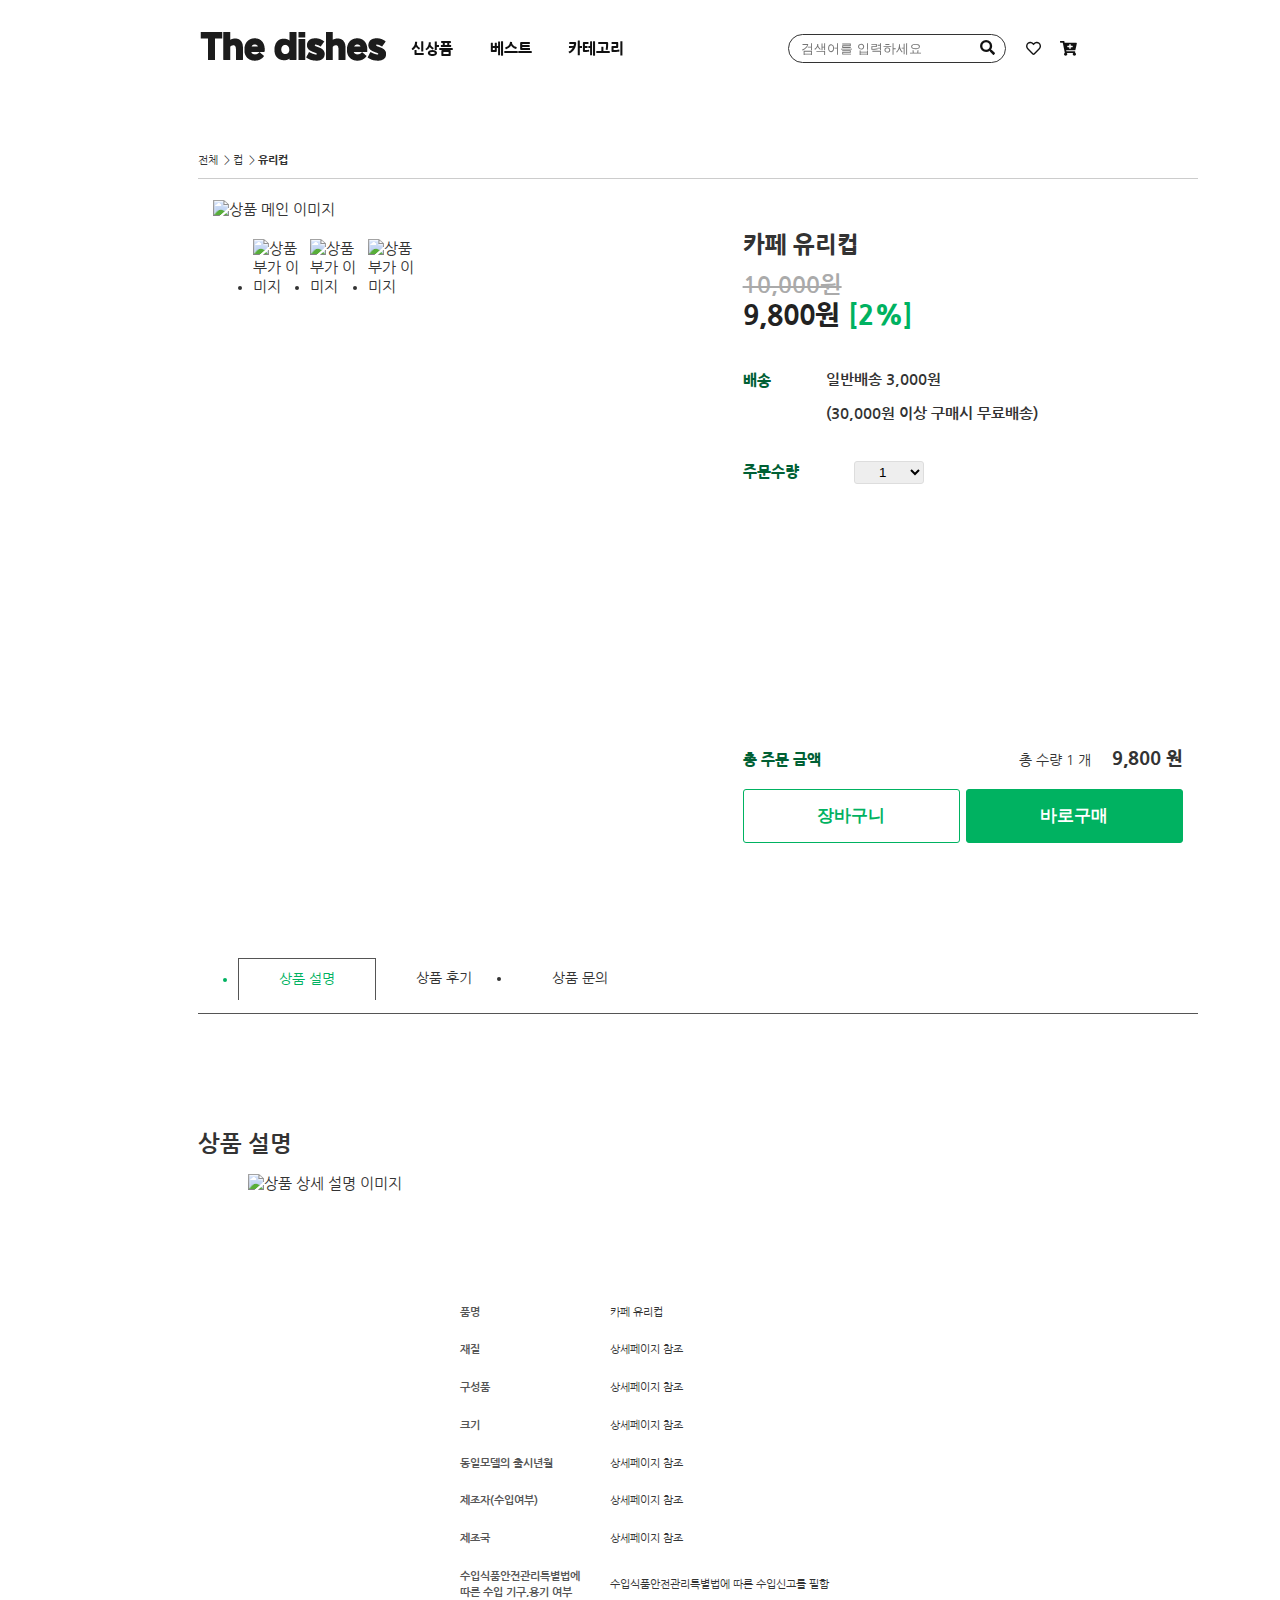
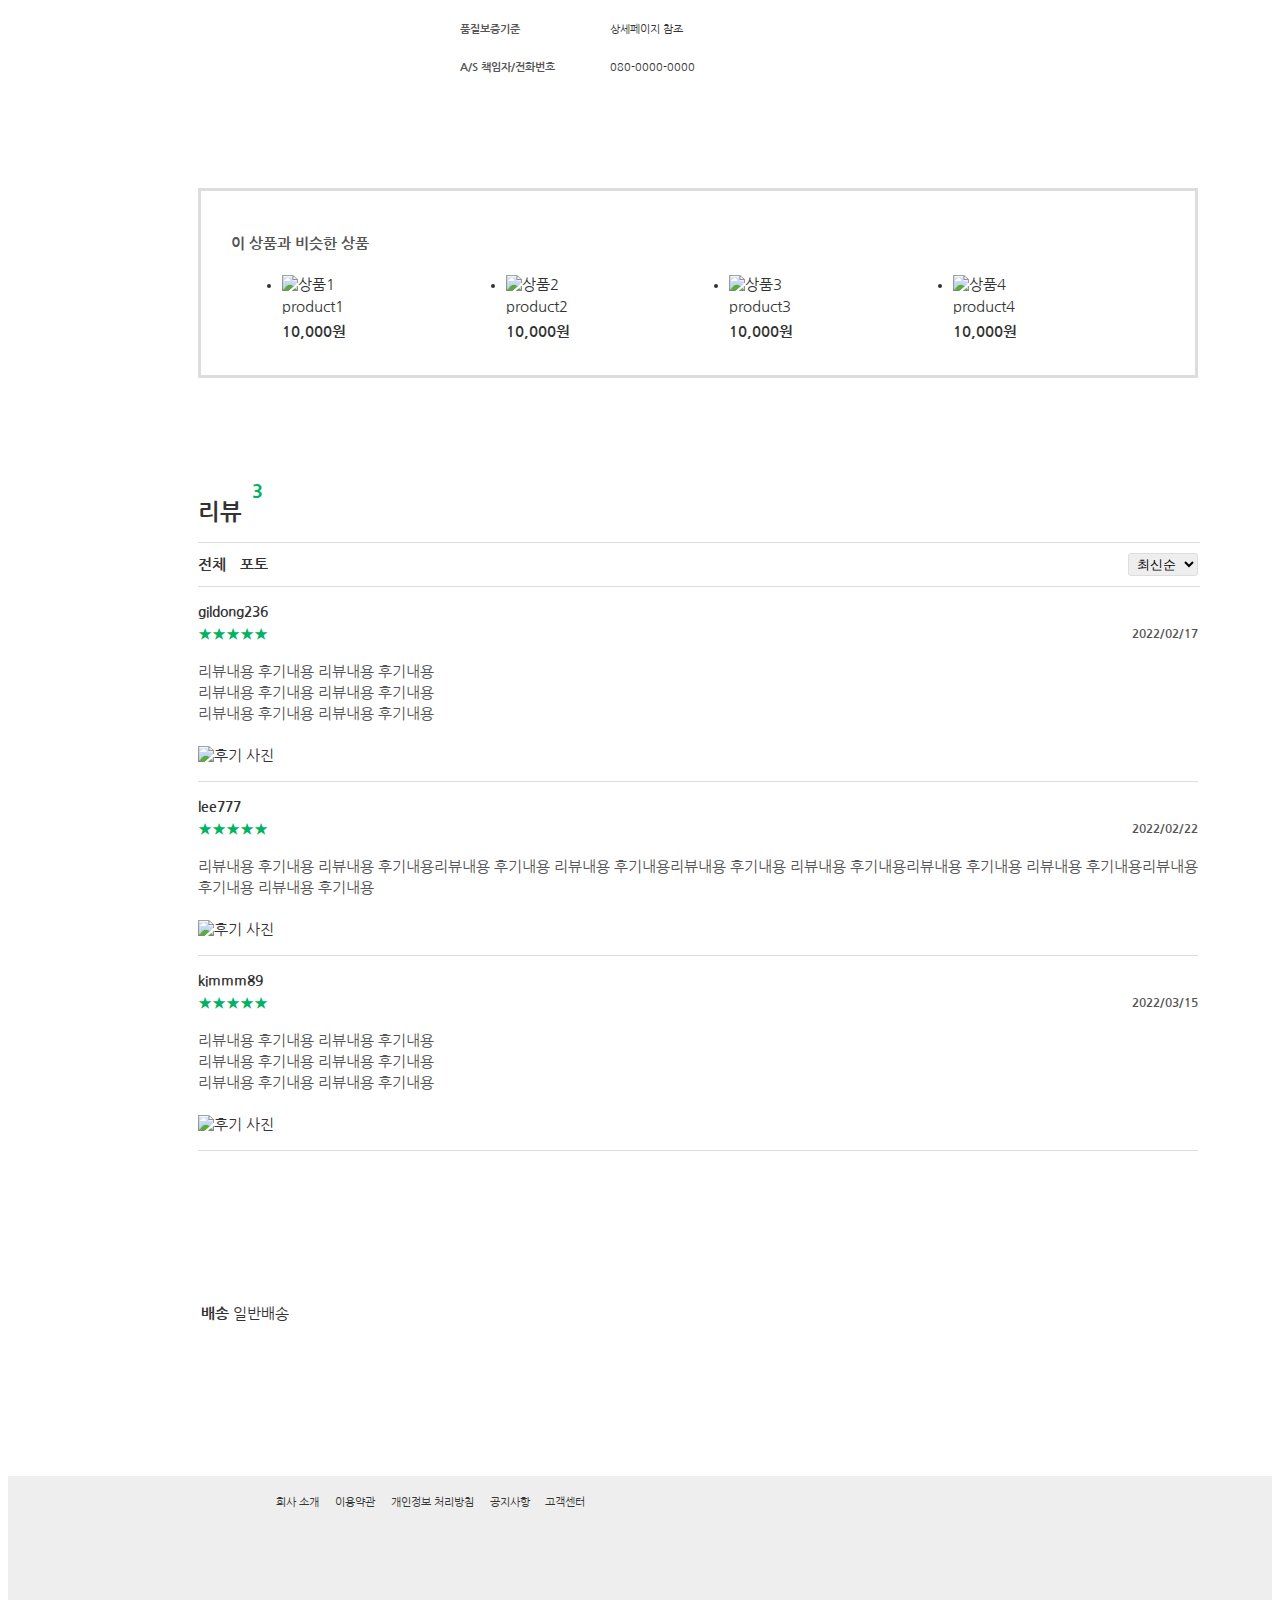
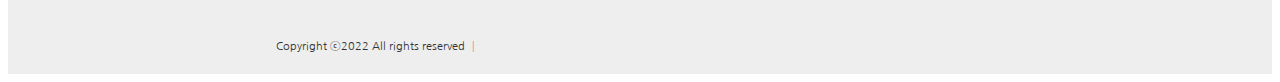
==== commit 37678083: "[22.04.22] class 이름 변경" ====
--- a/detail_page.html
+++ b/detail_page.html
@@ -55,7 +55,7 @@
 
 
         <!-- 상세페이지 컨테이너 -->
-        <section class="product-container common-style">
+        <section class="product-detail-container common-style">
 
             <!-- 상세페이지 콘텐츠 부분 -->
             <div class="pd-content-wrap">
--- a/main.css
+++ b/main.css
@@ -26,10 +26,11 @@
 
     /* 색상표 */
     color:#00B261
-         #89CAAC
-         #60E7AA
-         #006034
-         #002917
+        #d7f5e7
+        #89CAAC
+        #60E7AA
+        #006034
+        #002917
 
         #CF0071
         #DE96BE
@@ -38,6 +39,7 @@
         #30001A
 
         #FFA500
+        #fff0d4
         #FFE2AD
         #FFCB6A
         #8A5A00
@@ -72,16 +74,20 @@
     z-index: 10;
     padding-top: 10px;
     padding-bottom: 10px;
+    display: flex;
+    /* background: orange; */
+}
+
+/* 스크롤시 헤더에 배경색상과 테두리하단선 생성 */
+header.scroll {
     background: #fff;
-    display: flex;
     border-bottom: #f6f6f6 solid 1px;
-    /* background: orange; */
-
-}
+}
+
 
 header .inner-header {
     display: flex;
-    width: 60%;
+    width: 70%;
     /* min-width: 1000px; */
     height: 60px;
     margin: 0 auto;
@@ -126,6 +132,13 @@
 
 /* 검색창 디자인 */
 header .inner-header .tnb .search {
+    border: #333 solid 0.8px;
+    border-radius: 15px;
+    padding: 5px 10px;
+}
+
+/* 스크롤시 배경색상과 테두리색상 변경 */
+header .inner-header .tnb .search.scroll {
     border: #ddd solid 0.8px;
     border-radius: 15px;
     padding: 5px 10px;
@@ -208,12 +221,59 @@
 
 /* ------- contents > main banner fin 🟨 ------- */
 
+/* ------- contents > page banner✅ ------- */
+
+section#page-banner-container {
+    margin: 0 auto;
+    padding-top: 50px;
+    width: 100%;
+    height: 20em;
+    background: #d7f5e7;
+}
+
+section#page-banner-container.basket-bn {
+    background: #fff0d4;
+    /* background: #f8d9ea; */
+}
+
+
+section#page-banner-container .page-banner-img {
+    display: flex;
+    width: 70%;
+    margin: 0 auto;
+    justify-content: space-evenly;
+}
+
+section#page-banner-container .page-banner-img .page-banner-text {
+    /* text-align: center; */
+    position: relative;
+    top: 5rem;
+    /* margin-top: 50px; */
+    font-size: 2.2rem;
+    font-weight: 900;
+    font-family: 'Noto Sans KR', sans-serif;
+    cursor: default;
+    color: #555;
+}
+
+/* 페이지 배너 영문 타이틀 */
+section#page-banner-container .page-banner-img .page-banner-text p:last-child {
+    color: #555;
+    opacity: 0.6;
+    font-size: 2rem;
+}
+
+section#page-banner-container .page-banner-img img {
+    margin-top: 50px;
+    height: 200px;
+}
+
+/* ------- contents > page banner fin 🟨 ------- */
 
 /* ------- content common style✅ ------- */
 
 section.common-style {
-    width: 60%;
-    max-width: 1008px;
+    width: 70%;
     margin: 0 auto;
 }
 
@@ -411,7 +471,7 @@
     z-index: 50;
     width: 50px;
     height: 50px;
-    margin-left: 620px;
+    margin-left: 700px;
     padding-top: 13px;
     box-sizing: border-box;
     color: #002917;
@@ -431,7 +491,7 @@
 /* 사이드바 / 상품 구분 */
 .product-container {
     display: flex;
-    padding-top: 17vh;
+    padding-top: 10vh;
 }
 
 .category-list-sidebar-wrap {
@@ -478,11 +538,14 @@
 
 /* ==================== detail_page style✅ ========================= */
 
+.product-detail-container {
+    padding-top: 15vh;
+}
+
 /* 상세페이지 가운데 정렬 */
-.product-container .pd-content-wrap {
-    margin: 0 auto;
-    width: 100%;
-
+.product-detail-container .pd-content-wrap {
+    margin: 0 auto;
+    width: 100%;
     min-width: 1000px;
     position: relative;
 }
@@ -908,4 +971,70 @@
     width: 100%;
 }
 
-/* ==================== detail_page style fin 🟨 ========================= */+/* ==================== detail_page style fin 🟨 ========================= */
+
+
+/* ==================== basket_page style✅ ========================= */
+#basket-container {
+    width: 70%;
+    margin: 5vh auto;
+    font-size: 0.9rem;
+}
+
+#basket-container .basket-list {
+    width: 100%;
+    margin: 0 auto;
+}
+
+#basket-container .basket-list .basket-list-title {
+    border-bottom: 1.3px solid #ddd;
+    font-weight: 700;
+    text-align: center;
+}
+
+#basket-container .basket-list .basket-list-title th {
+    padding: 0.7rem;
+}
+
+#basket-container .basket-list .basket-list-title th:nth-child(2) {
+    width: 250px;
+}
+
+#basket-container .basket-list .basket-list-pd .basket-pd-info {
+    border-bottom: 1px solid #ddd;
+}
+
+#basket-container .basket-list .basket-list-pd .basket-pd-info td {
+    padding: 1rem 0;
+    vertical-align: middle;
+    text-align: center;
+    line-height: 1.5em;
+}
+
+#basket-container .basket-list .basket-list-pd .basket-pd-info td:nth-child(3) {
+    text-align: left !important;
+    padding-left: 20px;
+}
+
+#basket-container .basket-list .basket-list-pd .basket-pd-info td:nth-child(3) > p:nth-child(2) {
+    color: #555;
+    font-size: 0.9em;
+}
+
+#basket-container .basket-list .basket-list-pd .basket-pd-info td input {
+    width: 40px;
+    border: 1px solid #ddd;
+    text-align: center;
+    padding: 3px 0;
+}
+
+#basket-container .basket-list .basket-list-pd .basket-pd-info .basket-pd-img {
+    width: 50px;
+}
+
+#basket-container .basket-list .basket-list-pd .basket-pd-info .basket-pd-img img {
+    width: 100%;
+}
+
+
+/* ==================== basket_page style fin 🟨 ========================= */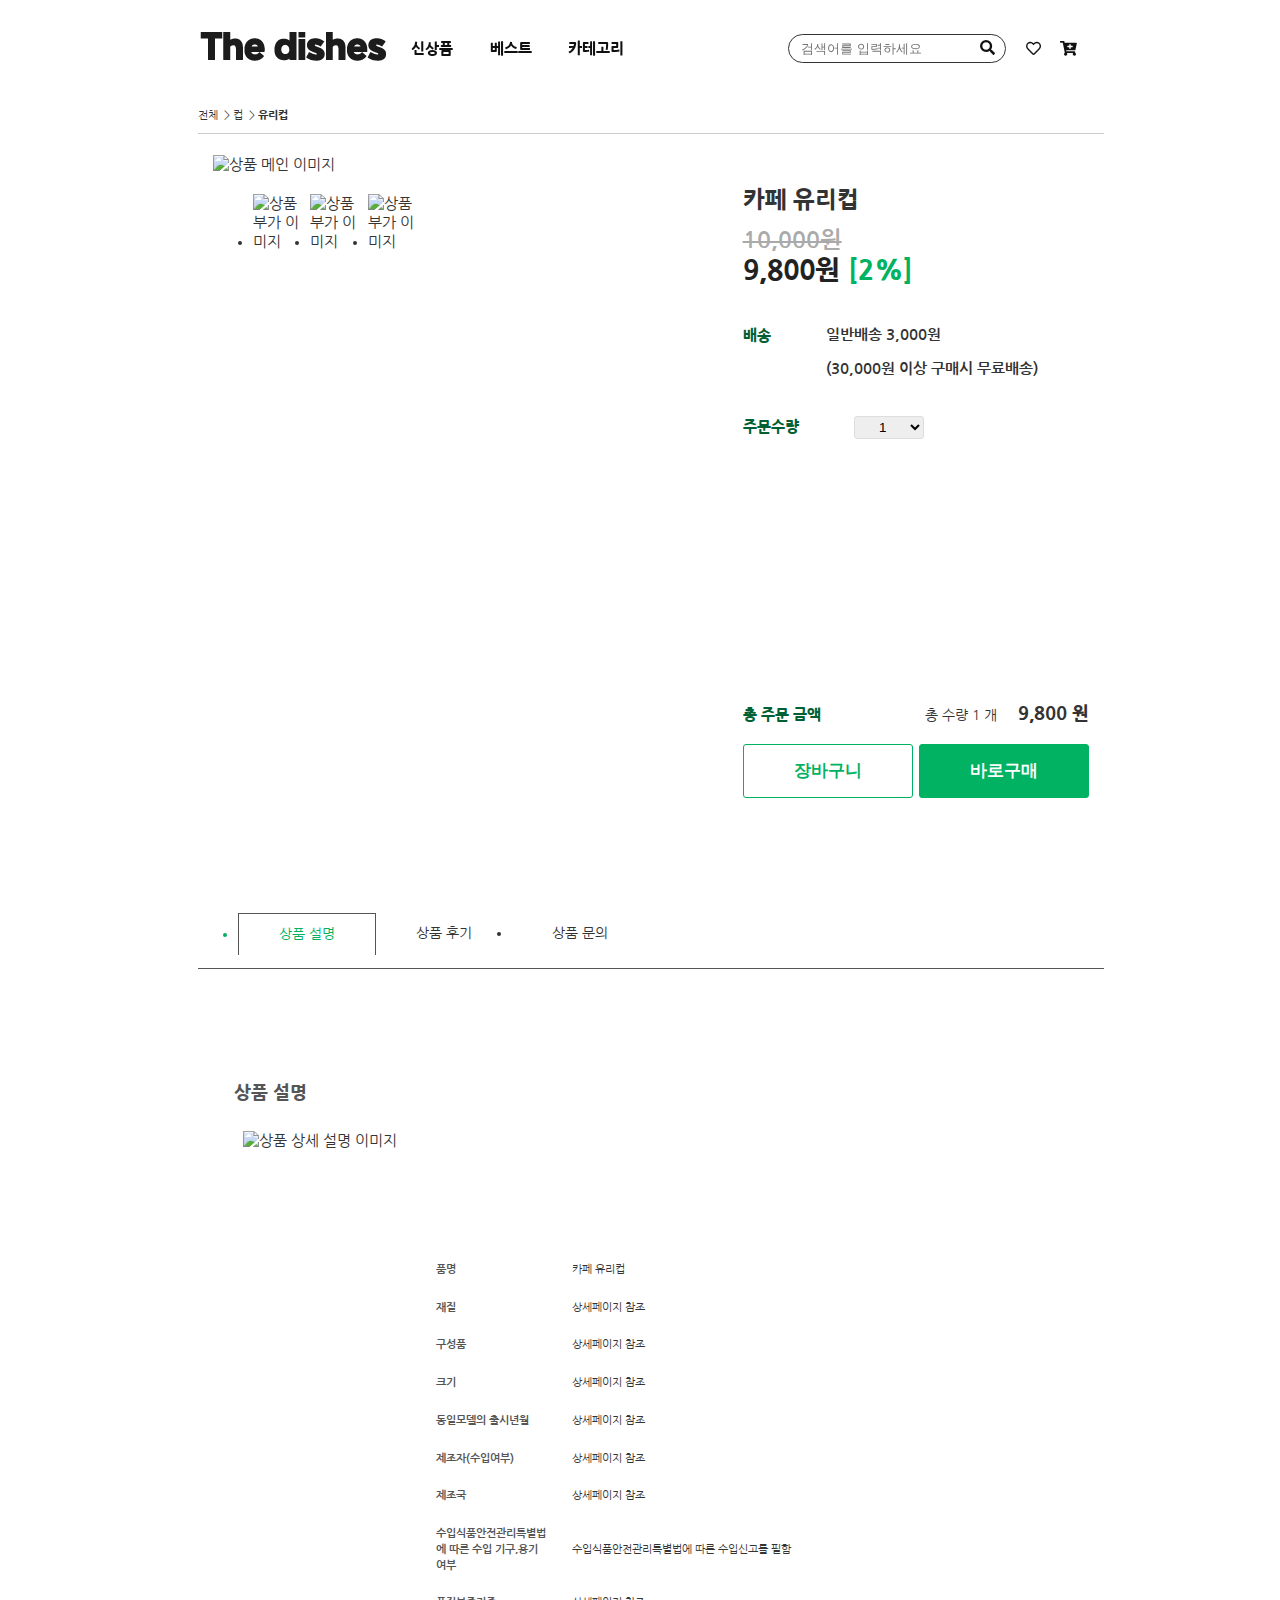
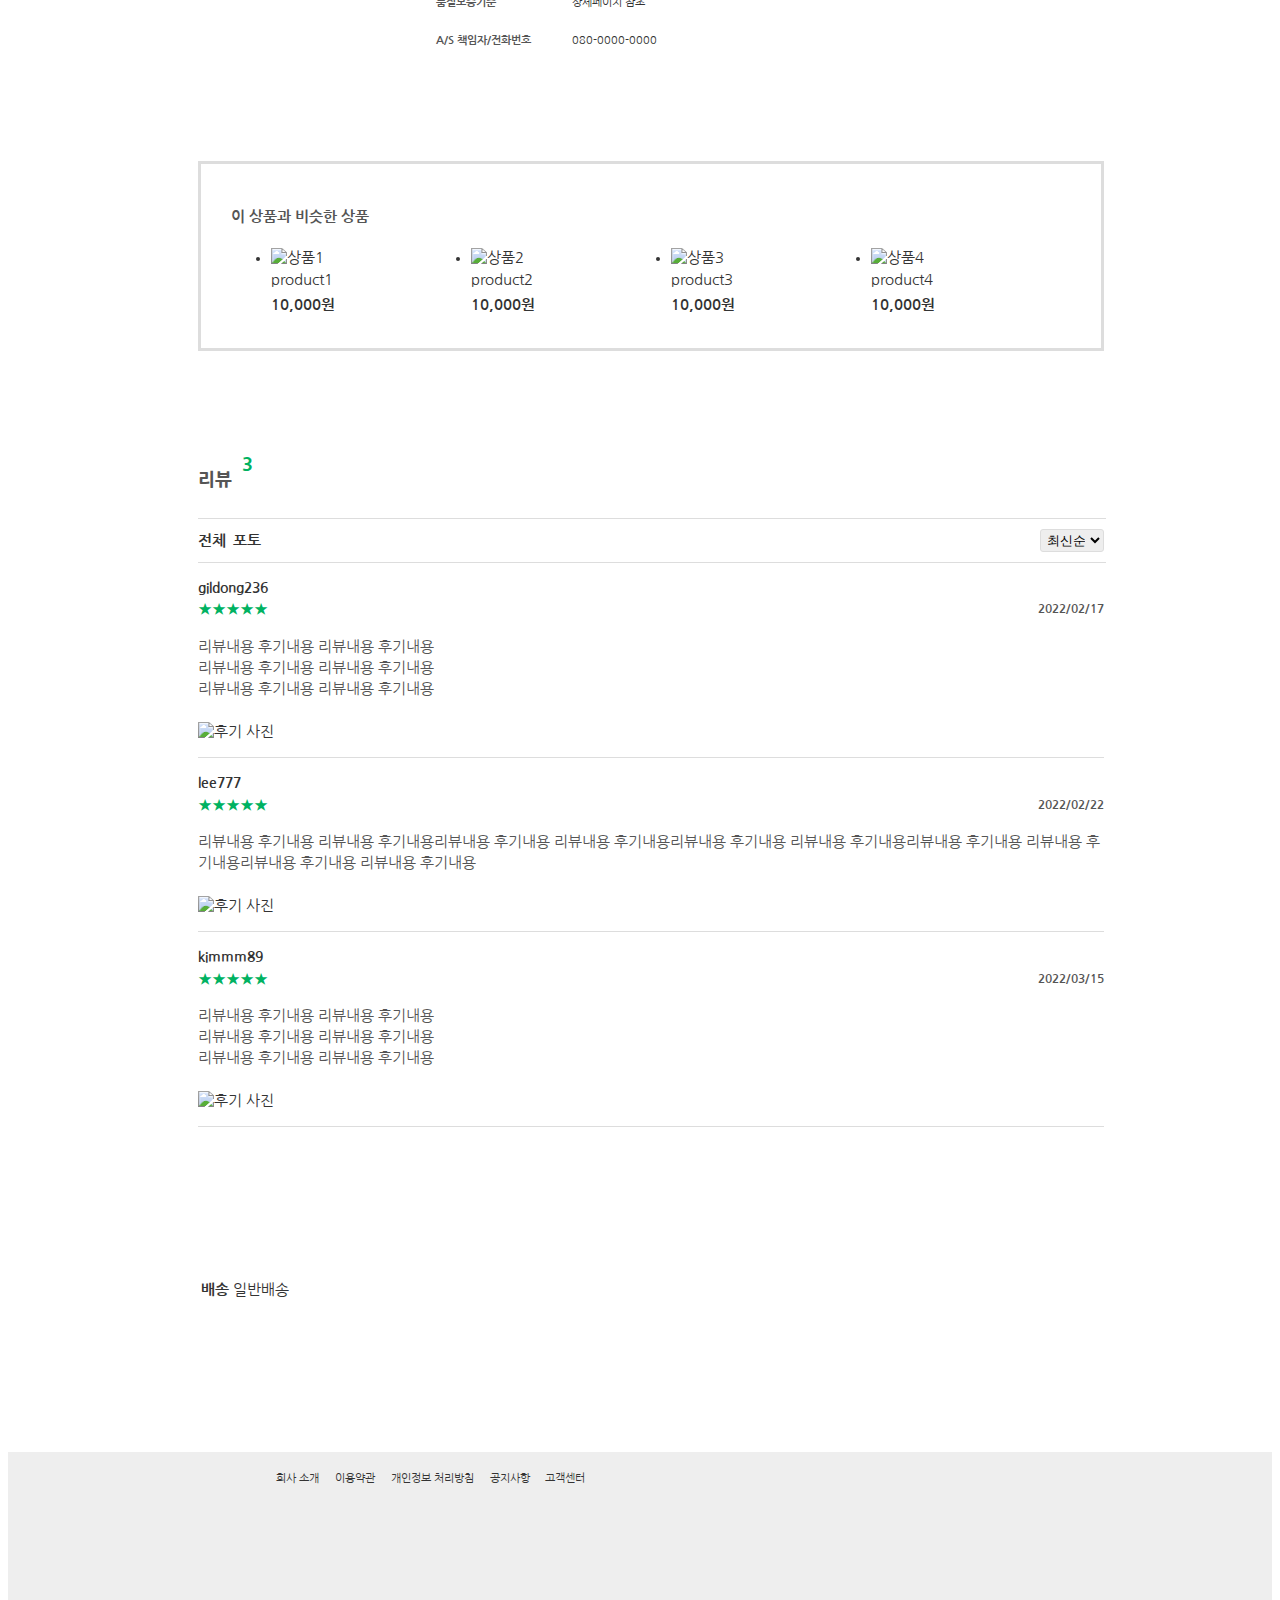
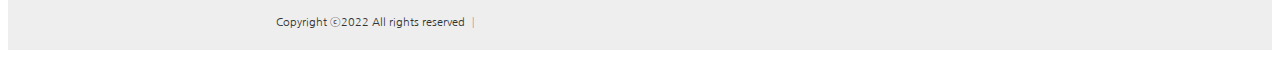
==== commit fd90c0e0: "Revert "[22.04.22] class 이름 변경"" ====
--- a/detail_page.html
+++ b/detail_page.html
@@ -55,7 +55,7 @@
 
 
         <!-- 상세페이지 컨테이너 -->
-        <section class="product-detail-container common-style">
+        <section class="product-container common-style">
 
             <!-- 상세페이지 콘텐츠 부분 -->
             <div class="pd-content-wrap">
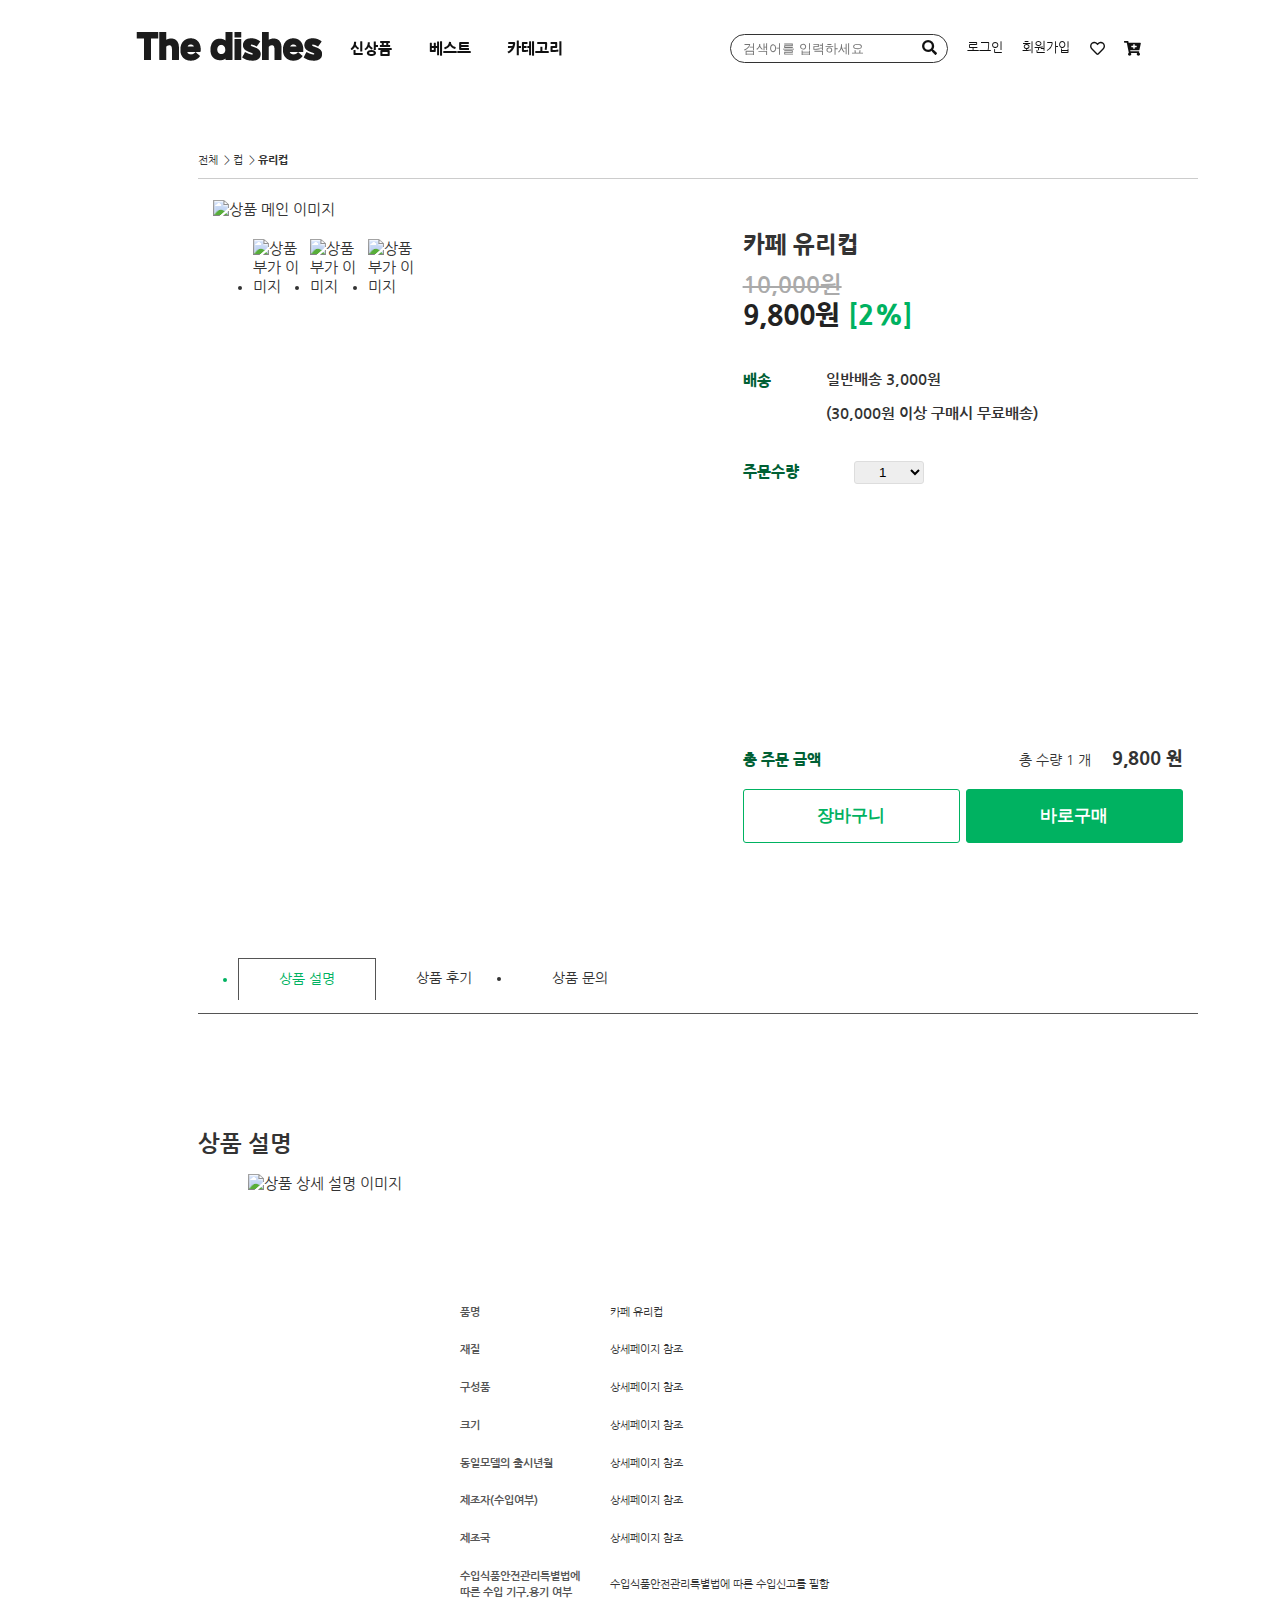
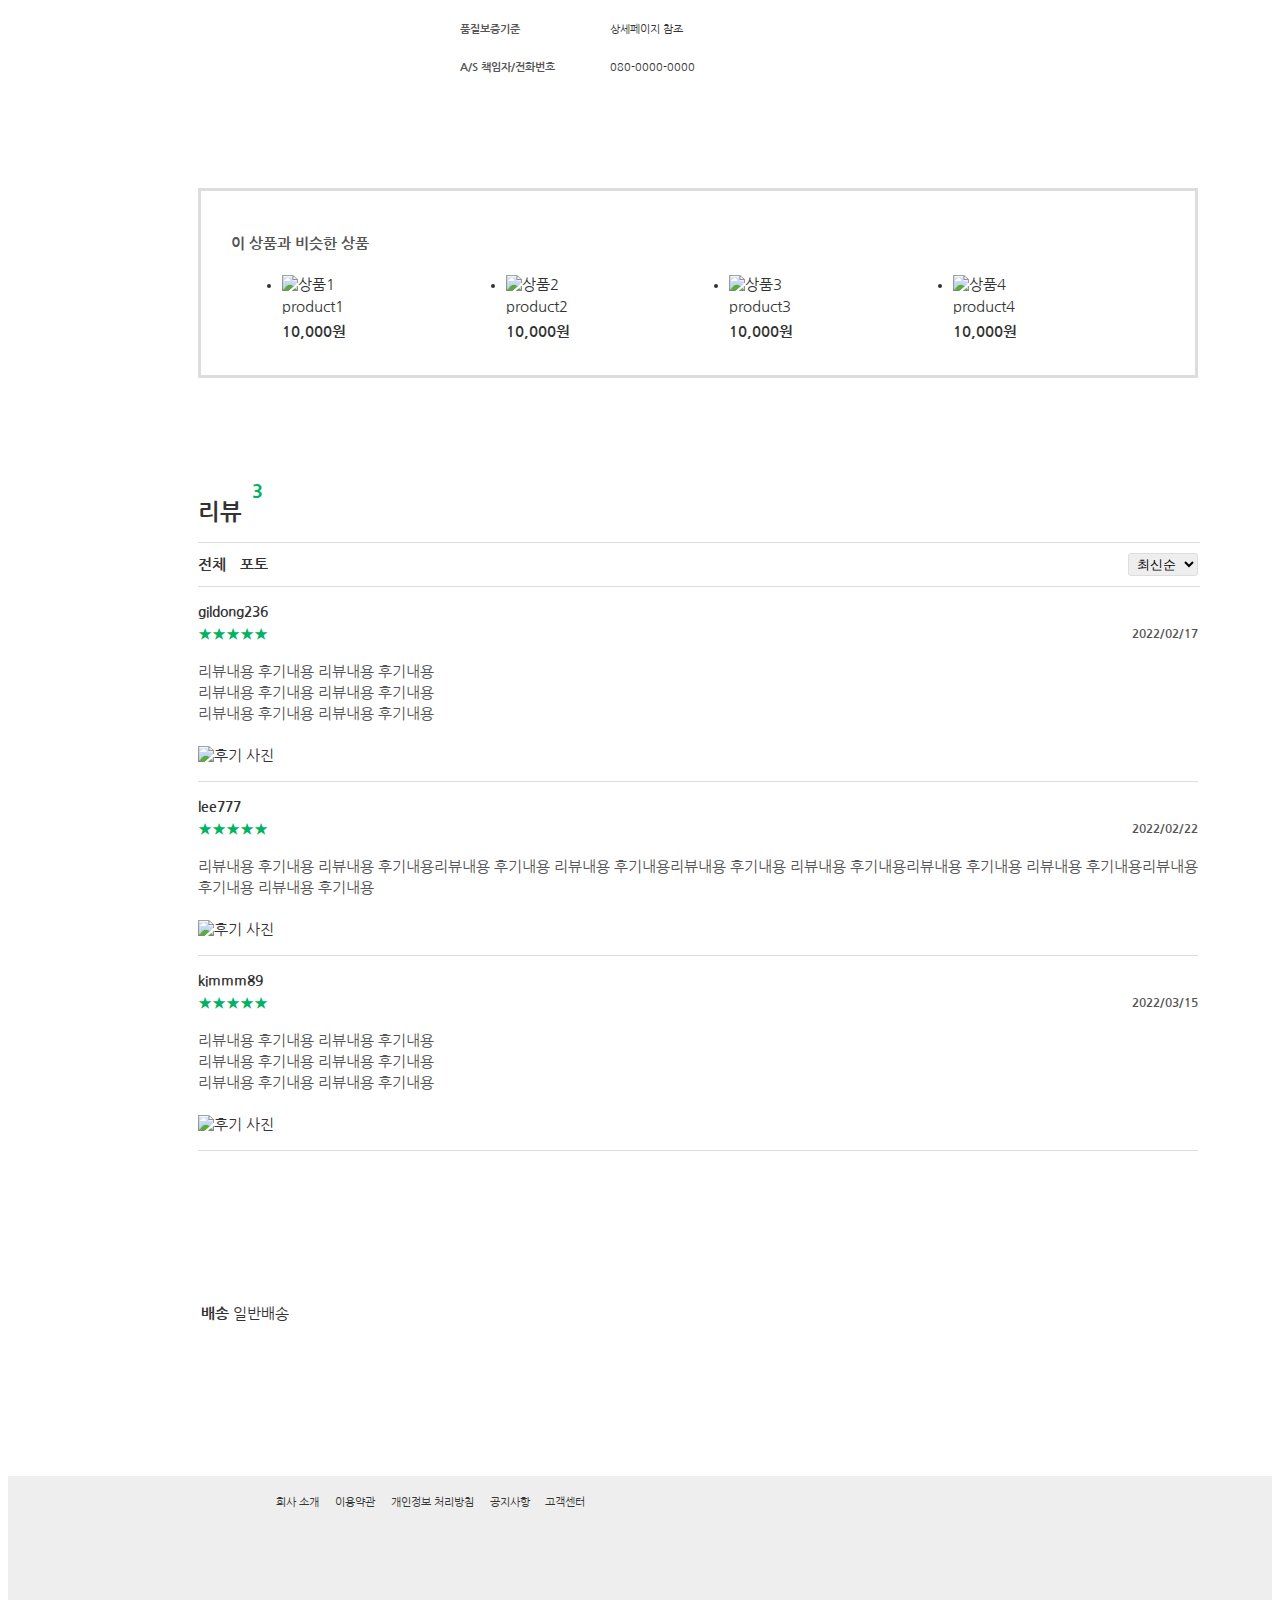
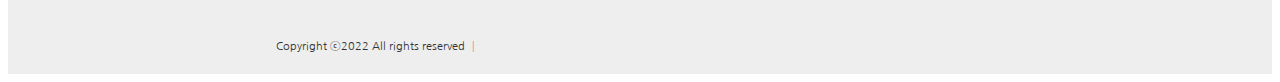
==== commit cad5910a: "[22.05.13] 로그인/회원가입 버튼 추가" ====
--- a/detail_page.html
+++ b/detail_page.html
@@ -5,7 +5,7 @@
     <meta charset="UTF-8">
     <meta http-equiv="X-UA-Compatible" content="IE=edge">
     <meta name="viewport" content="width=device-width, initial-scale=1.0">
-    <title>The dishes Mall - Product Number</title>
+    <title>The dishes Mall - 상품이름</title>
     <!-- reset css -->
     <link rel="stylesheet" href="https://cdn.jsdelivr.net/npm/reset-css@5.0.1/reset.min.css">
 
@@ -45,6 +45,12 @@
                             </label>
                         </form>
                     </a>
+                    <a href="#" class="sign-in-up">
+                        <span>로그인</span>
+                    </a>
+                    <a href="#" class="sign-in-up">
+                        <span>회원가입</span>
+                    </a>
                     <a href="#"><i class="far fa-heart"></i></a>
                     <a href="#"><i class="fas fa-cart-plus"></i></a>
                     </ul>
@@ -55,7 +61,7 @@
 
 
         <!-- 상세페이지 컨테이너 -->
-        <section class="product-container common-style">
+        <section class="product-detail-container common-style">
 
             <!-- 상세페이지 콘텐츠 부분 -->
             <div class="pd-content-wrap">
--- a/main.css
+++ b/main.css
@@ -87,7 +87,7 @@
 
 header .inner-header {
     display: flex;
-    width: 70%;
+    width: 80%;
     /* min-width: 1000px; */
     height: 60px;
     margin: 0 auto;
@@ -127,6 +127,10 @@
 
 header .inner-header .tnb a {
     margin-right: 1.5vw;
+}
+
+header .inner-header .tnb a.sign-in-up {
+    font-size: 0.8rem;
 }
 
 
@@ -354,6 +358,7 @@
 section .click-more {
     margin-bottom: 20px;
     text-align: end;
+    padding-right: 1em;
 }
 
 section .products-list {
@@ -537,7 +542,6 @@
 
 
 /* ==================== detail_page style✅ ========================= */
-
 .product-detail-container {
     padding-top: 15vh;
 }
@@ -973,7 +977,6 @@
 
 /* ==================== detail_page style fin 🟨 ========================= */
 
-
 /* ==================== basket_page style✅ ========================= */
 #basket-container {
     width: 70%;
@@ -986,24 +989,37 @@
     margin: 0 auto;
 }
 
-#basket-container .basket-list .basket-list-title {
+/* 장바구니 전체 선택/삭제 스타일 */
+#basket-container .basket-list-title {
+    display: flex;
     border-bottom: 1.3px solid #ddd;
     font-weight: 700;
-    text-align: center;
-}
-
-#basket-container .basket-list .basket-list-title th {
-    padding: 0.7rem;
-}
-
-#basket-container .basket-list .basket-list-title th:nth-child(2) {
+    justify-content: space-between;
+}
+
+#basket-container .basket-list-title ul {
+    display: flex;
+}
+
+#basket-container .basket-list-title li {
+    cursor: pointer;
+}
+
+#basket-container .basket-list-title li::before {
+    border-left: #002917 solid
+}
+
+/* 상품 부분 너비 */
+/* #basket-container .basket-list .basket-list-title th:nth-child(2) {
     width: 250px;
-}
-
+} */
+
+/* 장바구니 상품 목록 하단 테두리 스타일 */
 #basket-container .basket-list .basket-list-pd .basket-pd-info {
     border-bottom: 1px solid #ddd;
 }
 
+/* 장바구니 상품 목록 스타일 */
 #basket-container .basket-list .basket-list-pd .basket-pd-info td {
     padding: 1rem 0;
     vertical-align: middle;
@@ -1011,16 +1027,19 @@
     line-height: 1.5em;
 }
 
+/* 상품 이름/옵션 부분 스타일 */
 #basket-container .basket-list .basket-list-pd .basket-pd-info td:nth-child(3) {
     text-align: left !important;
     padding-left: 20px;
 }
 
+/* 옵션 텍스트 스타일 */
 #basket-container .basket-list .basket-list-pd .basket-pd-info td:nth-child(3) > p:nth-child(2) {
     color: #555;
     font-size: 0.9em;
 }
 
+/* 상품 수량 스타일 */
 #basket-container .basket-list .basket-list-pd .basket-pd-info td input {
     width: 40px;
     border: 1px solid #ddd;
@@ -1028,6 +1047,11 @@
     padding: 3px 0;
 }
 
+#basket-container .basket-list .basket-list-pd .basket-pd-info td button {
+    font-size: 0.8em;
+}
+
+/* 상품 이미지 사이즈 */
 #basket-container .basket-list .basket-list-pd .basket-pd-info .basket-pd-img {
     width: 50px;
 }
@@ -1036,5 +1060,8 @@
     width: 100%;
 }
 
+#basket-container .basket-list .basket-list-pd .basket-pd-info i {
+    cursor: pointer;
+}
 
 /* ==================== basket_page style fin 🟨 ========================= */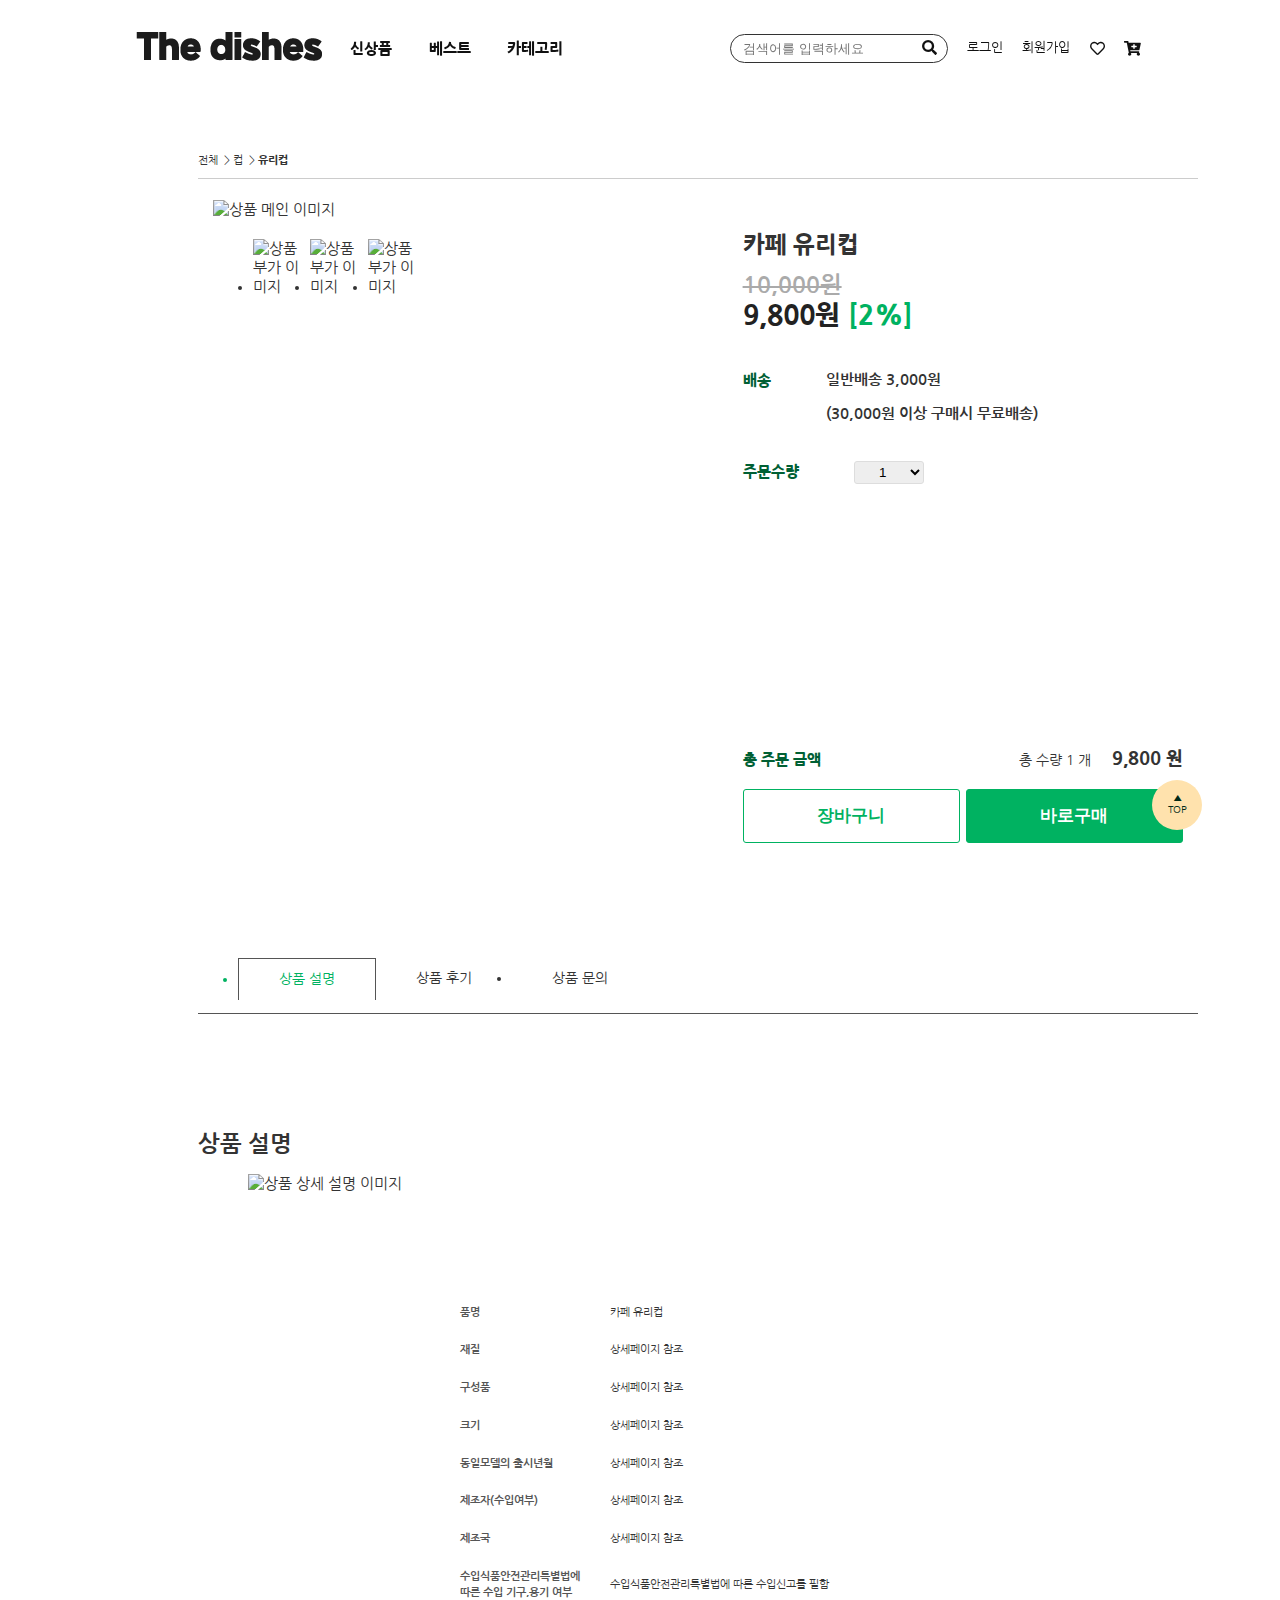
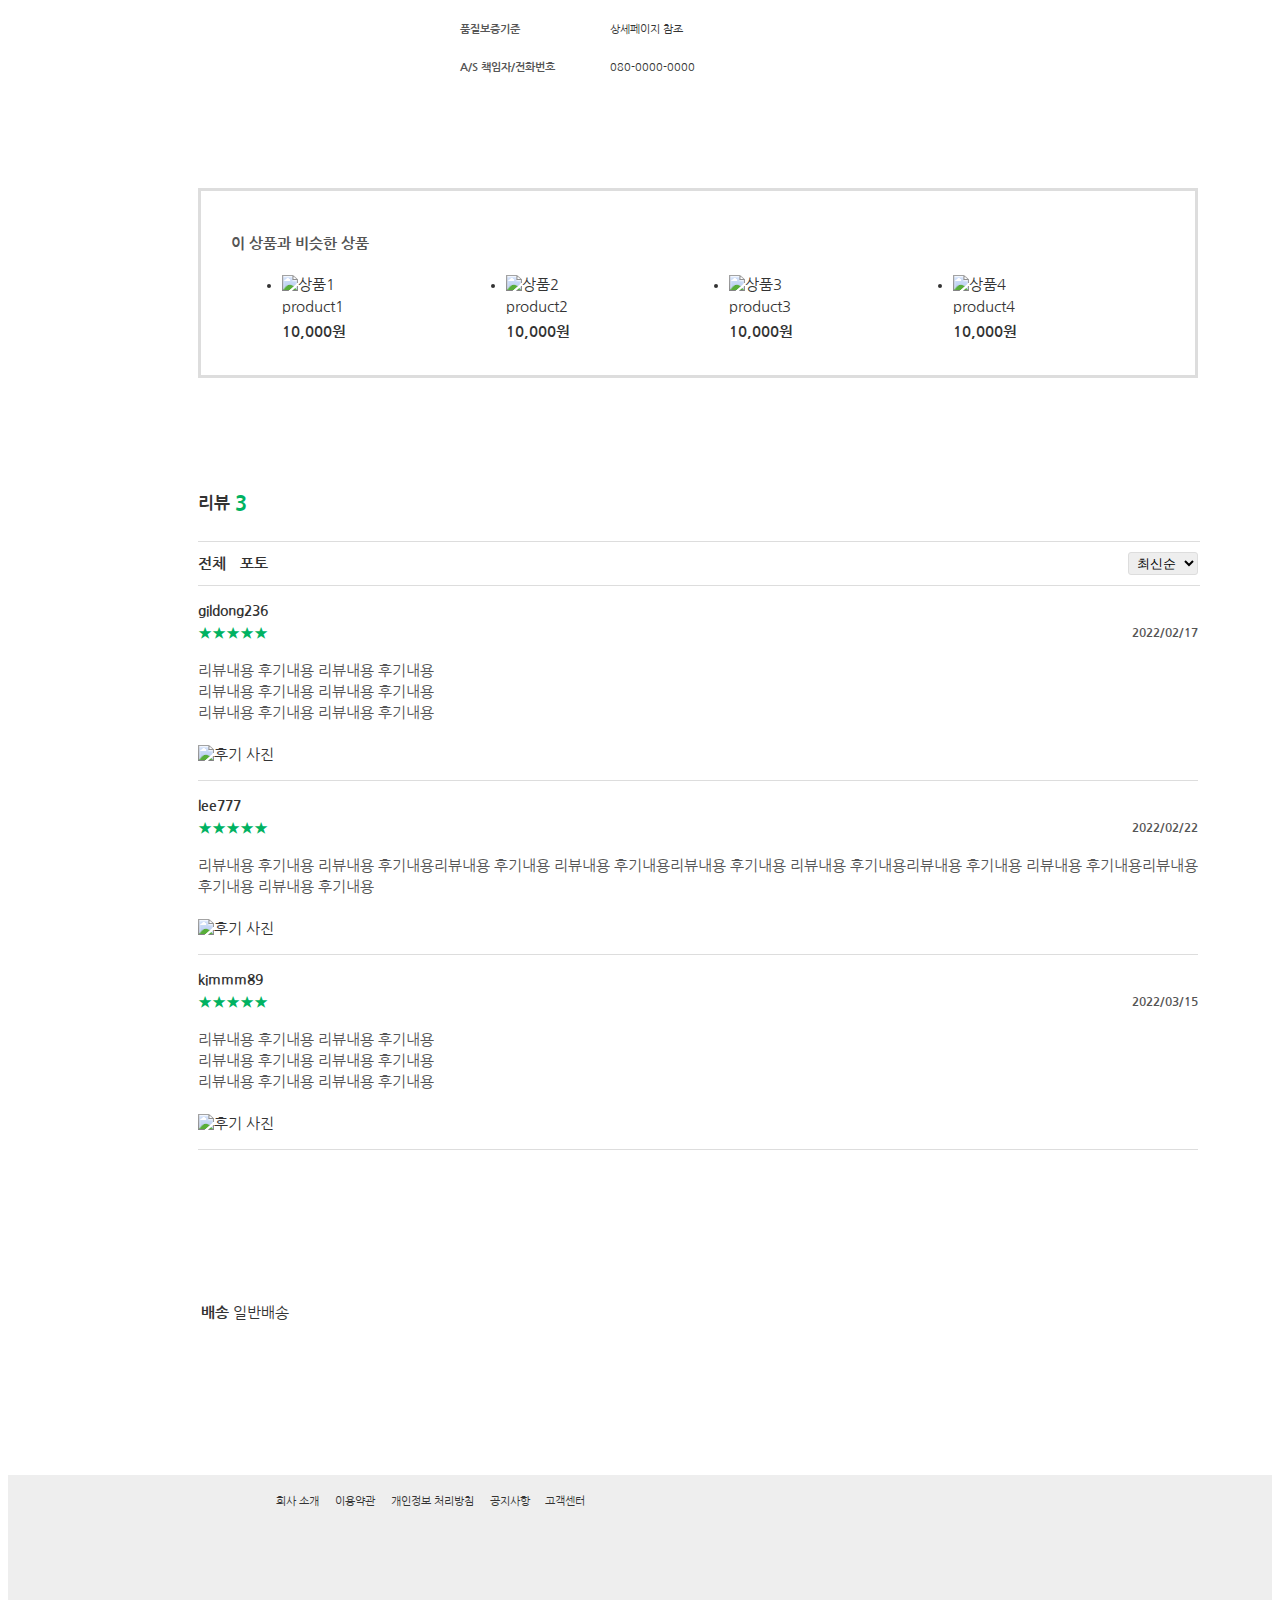
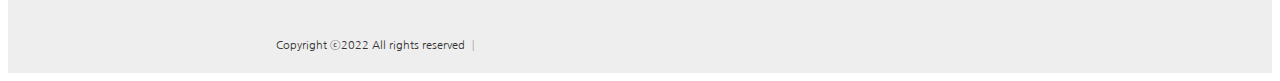
==== commit 030a42dd: "[22.05.17] 버튼 타입 추가, 메인페이지 로그인 부분 작성" ====
--- a/detail_page.html
+++ b/detail_page.html
@@ -143,8 +143,8 @@
 
                         <!-- 장바구니 / 바로구매 버튼 섹션 -->
                         <div class="sale-basket-btn">
-                            <button id="opbtn01">장바구니</button>
-                            <button id="opbtn02">바로구매</button>
+                            <button id="opbtn01" type="submit">장바구니</button>
+                            <button id="opbtn02" type="submit">바로구매</button>
                         </div>
 
                     </div>
--- a/main.css
+++ b/main.css
@@ -303,7 +303,7 @@
     margin-bottom: 100px;
     display: flex;
     flex-wrap: wrap;
-    justify-content: center;
+    /* justify-content: center; */
     /* display: grid;
     grid-template-columns: repeat(2, 1fr);
     grid-gap: 0.5rem; */
@@ -311,10 +311,14 @@
 
 /* 카테고리 이미지 영역 */
 section#category .products .category-link {
-    width: 48%;
+    width: 49%;
     margin: 0.2vw;
     /* background: rgb(249, 249, 249); */
     position: relative;
+}
+
+section#category .products .category-link:nth-child(2n-1) {
+    margin-left: 0 !important;
 }
 
 section#category .products .category-link img {
@@ -471,12 +475,12 @@
 /* 상단으로 올라가는 버튼 */
 footer .goTop {
     position: fixed;
-    left: 50%;
+    left: 90%;
     bottom: 60px;
     z-index: 50;
     width: 50px;
     height: 50px;
-    margin-left: 700px;
+    /* margin-left: 700px; */
     padding-top: 13px;
     box-sizing: border-box;
     color: #002917;
@@ -883,20 +887,22 @@
 
 .pd-reviews .review-header {
     display: flex;
-    text-align: center;
+    margin-bottom: 1rem;
+    align-items: center;
+    line-height: 1em;
 }
 
 .pd-reviews .review-header h2 {
-    padding: 0;
-    margin-right: 10px;
+    margin-right: 5px;
+    font-weight: 700;
+    font-size: 1.1em;
 }
 
 /* 리뷰 개수 */
 .pd-reviews .review-header .review-total-num {
     color: #00B261;
-    padding: 0;
     font-weight: 900;
-    font-size: 1.2em;
+    font-size: 1.3em;
 }
 
 /* 리뷰 정렬 필터 부분 */
@@ -978,49 +984,75 @@
 /* ==================== detail_page style fin 🟨 ========================= */
 
 /* ==================== basket_page style✅ ========================= */
-#basket-container {
+#basket-list-container {
     width: 70%;
     margin: 5vh auto;
     font-size: 0.9rem;
 }
 
-#basket-container .basket-list {
+#basket-list-container .basket-list {
     width: 100%;
     margin: 0 auto;
 }
 
 /* 장바구니 전체 선택/삭제 스타일 */
-#basket-container .basket-list-title {
+#basket-list-container .basket-list-title {
     display: flex;
     border-bottom: 1.3px solid #ddd;
-    font-weight: 700;
     justify-content: space-between;
-}
-
-#basket-container .basket-list-title ul {
-    display: flex;
-}
-
-#basket-container .basket-list-title li {
+    padding-bottom: 0.5em;
+}
+
+#basket-list-container .basket-list-title ul {
+    display: flex;
+    align-items: center;
+    
+}
+
+#basket-list-container .basket-list-title .basket-select-all li {
     cursor: pointer;
-}
-
-#basket-container .basket-list-title li::before {
-    border-left: #002917 solid
+    line-height: 1em;
+}
+
+
+#basket-list-container .basket-list-title .basket-select-all li:first-child {
+    padding-right: 5px;
+}
+
+#basket-list-container .basket-list-title .basket-select-all li input {
+    background: #000;
+}
+
+/* 전체삭제/선택삭제 스타일 */
+#basket-list-container .basket-list-title .basket-delete li > button {
+    cursor: pointer;
+    border: #ddd 1px solid;
+    border-radius: 5px;
+    background: #fff;
+    padding: 0.6em 1em;
+    line-height: 1em;
+}
+
+#basket-list-container .basket-list-title .basket-delete li > button:hover {
+    color: #FFA500;
+}
+
+#basket-list-container .basket-list-title .basket-delete li:nth-child(2) {
+    cursor: default;
 }
 
 /* 상품 부분 너비 */
-/* #basket-container .basket-list .basket-list-title th:nth-child(2) {
+/* #basket-list-container .basket-list .basket-list-title th:nth-child(2) {
     width: 250px;
 } */
 
 /* 장바구니 상품 목록 하단 테두리 스타일 */
-#basket-container .basket-list .basket-list-pd .basket-pd-info {
+#basket-list-container .basket-list .basket-list-pd .basket-pd-info {
     border-bottom: 1px solid #ddd;
 }
 
 /* 장바구니 상품 목록 스타일 */
-#basket-container .basket-list .basket-list-pd .basket-pd-info td {
+#basket-list-container .basket-list .basket-list-pd .basket-pd-info td {
     padding: 1rem 0;
     vertical-align: middle;
     text-align: center;
@@ -1028,40 +1060,137 @@
 }
 
 /* 상품 이름/옵션 부분 스타일 */
-#basket-container .basket-list .basket-list-pd .basket-pd-info td:nth-child(3) {
+#basket-list-container .basket-list .basket-list-pd .basket-pd-info td:nth-child(3) {
     text-align: left !important;
     padding-left: 20px;
 }
 
 /* 옵션 텍스트 스타일 */
-#basket-container .basket-list .basket-list-pd .basket-pd-info td:nth-child(3) > p:nth-child(2) {
+#basket-list-container .basket-list .basket-list-pd .basket-pd-info td:nth-child(3) > p:nth-child(2) {
     color: #555;
     font-size: 0.9em;
 }
 
+#basket-list-container .basket-list .basket-list-pd .basket-pd-info td:nth-child(4) {
+    font-weight: 700;
+}
+
 /* 상품 수량 스타일 */
-#basket-container .basket-list .basket-list-pd .basket-pd-info td input {
+
+#basket-list-container .basket-list .basket-list-pd .basket-pd-info td input {
     width: 40px;
     border: 1px solid #ddd;
     text-align: center;
     padding: 3px 0;
-}
-
-#basket-container .basket-list .basket-list-pd .basket-pd-info td button {
     font-size: 0.8em;
+    line-height: 1em;
+}
+
+#basket-list-container .basket-list .basket-list-pd .basket-pd-info td button {
+    font-size: 0.8em;
+    border: #ddd 1px solid;
+    padding: 3px 5px;
+    line-height: 1.1em;
+    cursor: pointer;
 }
 
 /* 상품 이미지 사이즈 */
-#basket-container .basket-list .basket-list-pd .basket-pd-info .basket-pd-img {
+#basket-list-container .basket-list .basket-list-pd .basket-pd-info .basket-pd-img {
     width: 50px;
 }
 
-#basket-container .basket-list .basket-list-pd .basket-pd-info .basket-pd-img img {
-    width: 100%;
-}
-
-#basket-container .basket-list .basket-list-pd .basket-pd-info i {
+#basket-list-container .basket-list .basket-list-pd .basket-pd-info .basket-pd-img img {
+    width: 100%;
+}
+
+#basket-list-container .basket-list .basket-list-pd .basket-pd-info i {
     cursor: pointer;
 }
 
-/* ==================== basket_page style fin 🟨 ========================= */+
+/* 상품 결제금액 합산 스타일 */
+#basket-total-container {
+    width: 70%;
+    margin: 0 auto 1rem;
+    position: relative;
+}
+
+/* 상품 결제금액 합산/주문버튼 부분 */
+#basket-total-container>div {
+    width: 300px;
+    line-height: 3rem;
+    border-left: 1px solid #ddd;
+    border-right: 1px solid #ddd;
+    border-radius: 5px;
+    float: right;
+    margin-bottom: 5rem;
+    padding: 0 20px;
+}
+
+#basket-total-container .basket-total-box {
+    width: 100%;
+    margin-bottom: 1rem;
+}
+
+#basket-total-container .basket-total-box .basket-total tr {
+    font-size: 0.8rem;
+}
+
+#basket-total-container .basket-total-box .basket-total tr th {
+    width: 40%;
+    text-align: start;
+}
+
+#basket-total-container .basket-total-box .basket-total tr td {
+    text-align: end;
+}
+
+/* 금액(숫자)부분 스타일 */
+#basket-total-container .basket-total-box .basket-total tr td > span:first-child {
+    font-weight: 900;
+    font-size: 1rem;
+}
+
+/* 결제예정금액 부분 스타일 */
+#basket-total-container .basket-total-box .basket-total .bk-total {
+    border-top: #ddd 1px solid;
+}
+
+/* 결제예정금액 숫자부분 스타일 */
+#basket-total-container .basket-total-box .basket-total .bk-total > td > span:first-child {
+    color: #F064B1;
+    font-size: 1.1rem;
+}
+
+/* 전체/선택주문 스타일 */
+#basket-total-container div .bk-btn-box {
+    text-align: center;
+}
+
+#basket-total-container div .bk-btn-box .bk-btn {
+    width: 100%;
+    font-size: 1.2rem;
+    background: #FFA500;
+    border-radius: 6px;
+    line-height: 2.5em;
+    color: #fff;
+    margin-bottom: 0.5rem;
+    cursor: pointer;
+}
+
+/* 선택주문 스타일 */
+#basket-total-container div .bk-btn-box .bk-btn:last-child {
+    border: #FFA500 2px solid;
+    background: #fff;
+    color: #FFA500; 
+}
+
+/* ==================== basket_page style fin 🟨 ========================= */
+
+
+
+/* ==================== main_page login style ✅ ========================= */
+#login-popup-container {
+    background: RGBA(0,0,0,0.4);
+}
+/* ==================== main_page login style fin 🟨 ========================= */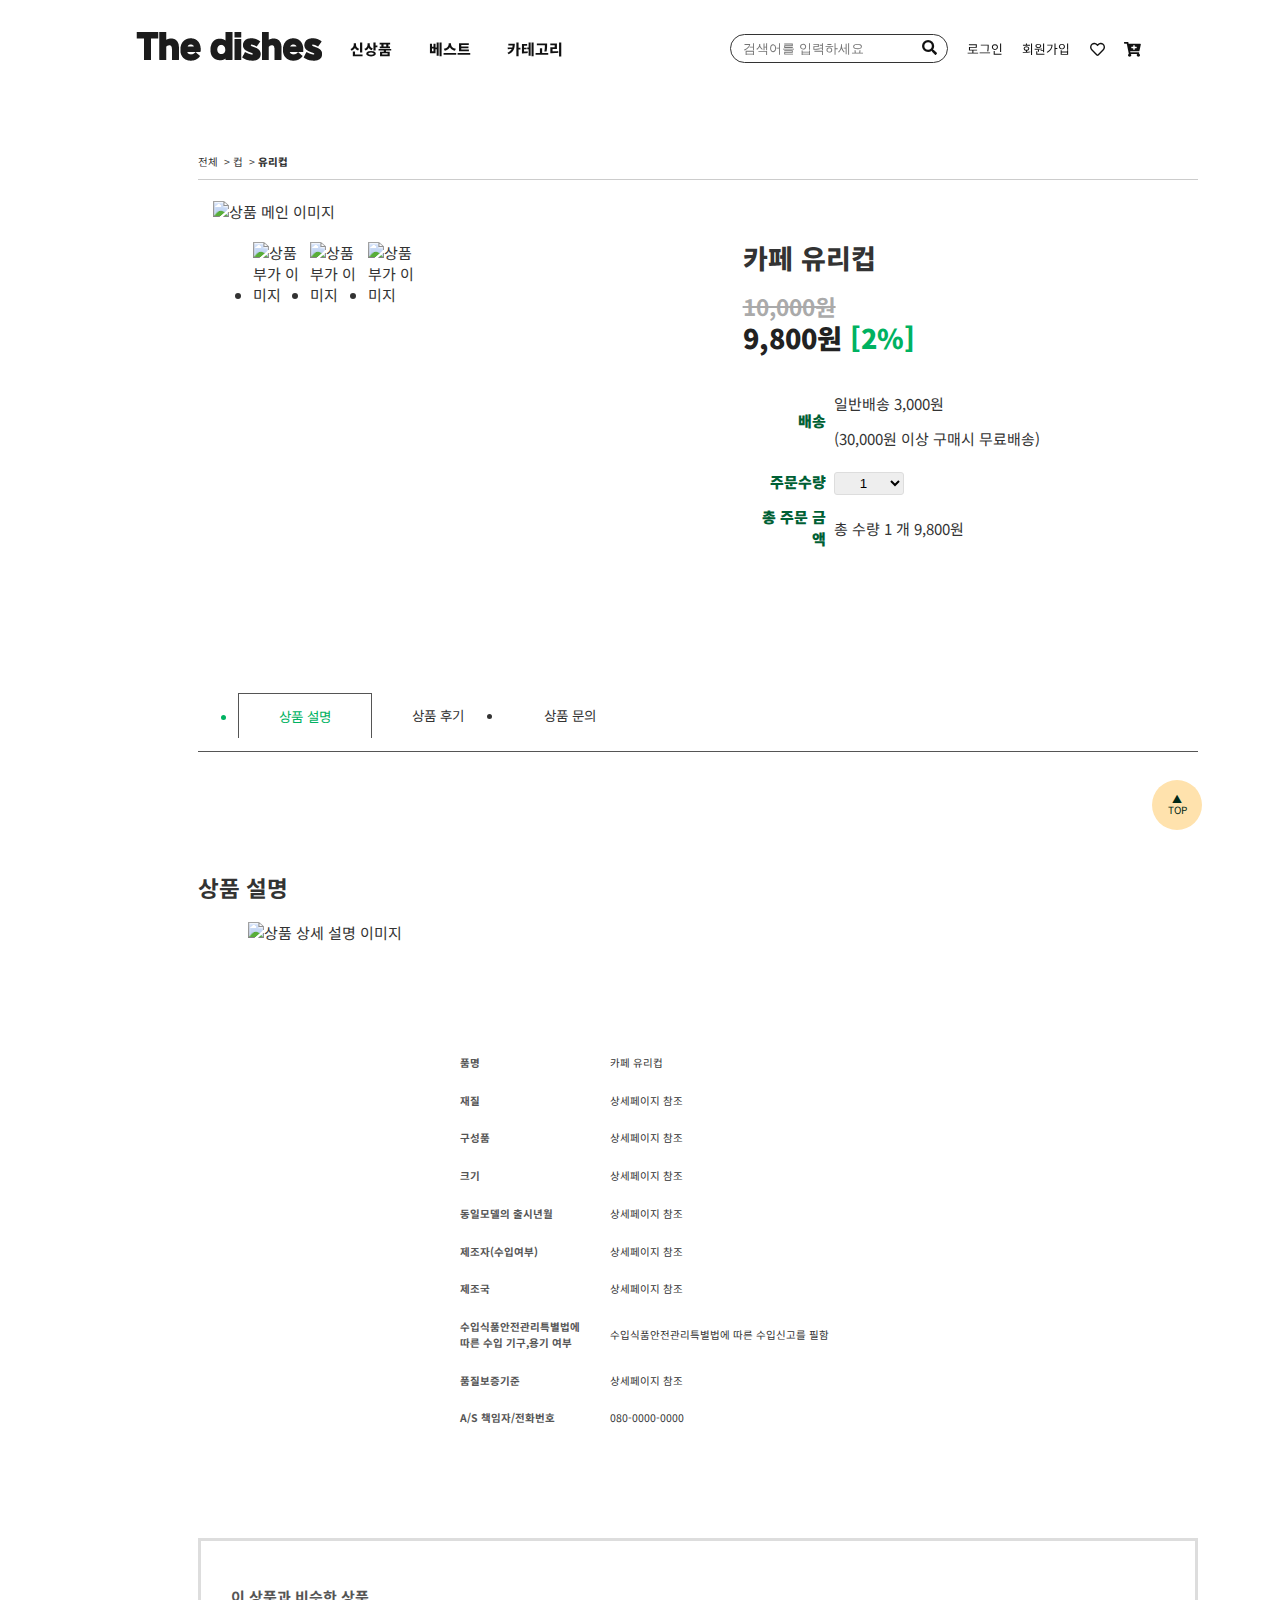
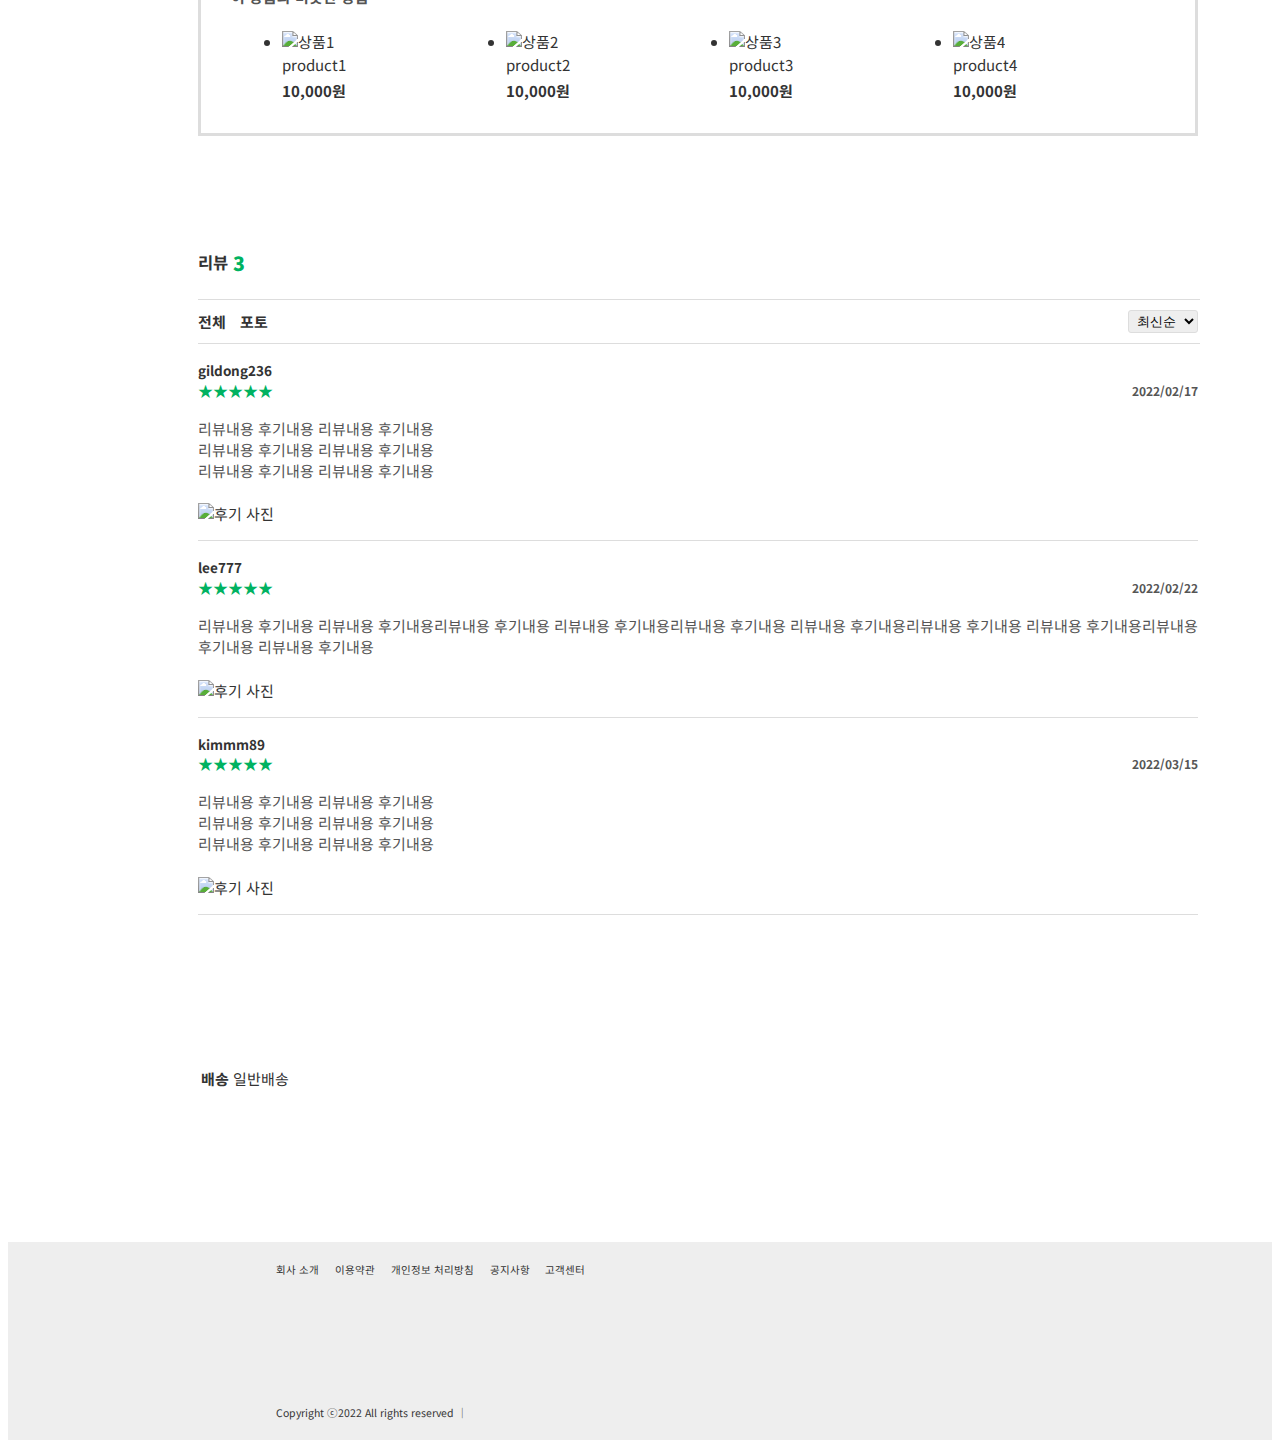
==== commit 1ba7d9e2: "[22.05.24] 상세페이지 상품배송/수량/옵션 부분 html수정 등" ====
--- a/detail_page.html
+++ b/detail_page.html
@@ -101,52 +101,53 @@
                             <h2 class="pd-title">카페 유리컵</h2>
                             <div class="pd-price">10,000원</div>
                             <div class="pd-dc-price">9,800원 <span>[2%]</span></div>
-                            <dl class="info-delivery-wrap">
-                                <dt class="info-delivery-title">
-                                    <p>배송</p>
-                                </dt>
-                                <dd class="info-delivery-content">
-                                    <p>일반배송 3,000원</p>
-                                    <p>(30,000원 이상 구매시 무료배송)</p>
-                                </dd>
-                            </dl>
-                        </div>
-
-                        <!-- 수량 및 옵션 선택 / 총 주문금액 섹션 -->
+                        </div>
+
+                        <!-- 배송 정보 / 수량 및 옵션 선택 / 총 주문금액 섹션 -->
                         <div class="pd-optionform-btn">
-                            <dl class="sale-amount-wrap">
-                                <dt>주문수량</dt>
-                                <dd class="sale-amount">
-                                    <select name="amount" id="amount" size="1">
-                                        <option value="1">1</option>
-                                        <option value="2">2</option>
-                                        <option value="3">3</option>
-                                        <option value="4">4</option>
-                                        <option value="5">5</option>
-                                    </select>
-                                </dd>
-                            </dl>
-                            <!-- 총 주문 금액 -->
-                            <div class="total-sum">
-                                <span class="total-text">총 주문 금액</span>
-                                <span class="total-price">
-                                    <span class="total-amount">
-                                        총 수량
-                                        <span>1</span>
-                                        개</span>
-                                    <span>9,800</span>
-                                    원
-                                </span>
-
-                            </div>
-                        </div>
-
-                        <!-- 장바구니 / 바로구매 버튼 섹션 -->
-                        <div class="sale-basket-btn">
-                            <button id="opbtn01" type="submit">장바구니</button>
-                            <button id="opbtn02" type="submit">바로구매</button>
-                        </div>
-
+                            <table class="pd-option-wrap">
+                                <tbody>
+                                    <!-- 배송 안내 -->
+                                    <tr>
+                                        <th>
+                                            배송
+                                        </th>
+                                        <td>
+                                            <p>일반배송 3,000원</p>
+                                            <p>(30,000원 이상 구매시 무료배송)</p>
+                                        </td>
+                                    </tr>
+                                    <!-- 주문 수량 설정 -->
+                                    <tr>
+                                        <th>
+                                            주문수량
+                                        </th>
+                                        <td class="sale-amount">
+                                            <select name="amount" id="amount" size="1">
+                                                <option value="1">1</option>
+                                                <option value="2">2</option>
+                                                <option value="3">3</option>
+                                                <option value="4">4</option>
+                                                <option value="5">5</option>
+                                            </select>
+                                        </td>
+                                    </tr>
+                                    <!-- 총 주문 금액 -->
+                                    <tr class="total-sum">
+                                        <th class="total-text">총 주문 금액</th>
+                                        <td class="total-price">
+                                            <span class="total-amount"> 총 수량 <span>1</span> 개</span>
+                                            <span>9,800</span>원
+                                        </td>
+                                    </tr>
+                                </tbody>
+                            </table>
+                            <!-- 장바구니 / 바로구매 버튼 섹션 -->
+                            <!-- <div class="sale-basket-btn">
+                                <button id="opbtn01" type="submit">장바구니</button>
+                                <button id="opbtn02" type="submit">바로구매</button>
+                            </div> -->
+                        </div>
                     </div>
                 </div>
 
--- a/main.css
+++ b/main.css
@@ -1,6 +1,6 @@
 /* 웹 폰트 로딩 */
 @import url('https://fonts.googleapis.com/css2?family=Lato:ital,wght@0,100;0,300;0,400;0,700;0,900;1,400;1,700;1,900&family=Nanum+Gothic:wght@400;700;800&family=Noto+Sans+KR:wght@100;300;400;500;700;900&family=Ubuntu:ital,wght@0,300;0,400;0,500;0,700;1,300;1,400;1,500;1,700&display=swap');
-
+@import url('https://cdn.rawgit.com/moonspam/NanumSquare/master/nanumsquare.css');
 /* reset */
 a {
     color: inherit;
@@ -21,8 +21,9 @@
 }
 
 .wrap {
+    position: relative;
     font-size: 15px;
-    font-family: 'Nanum Gothic', 'Noto Sans KR', 'Lato', sans-serif;
+    font-family: 'NanumGothic', 'Noto Sans KR', 'Lato', sans-serif;
 
     /* 색상표 */
     color:#00B261
@@ -477,7 +478,7 @@
     position: fixed;
     left: 90%;
     bottom: 60px;
-    z-index: 50;
+    z-index: 10;
     width: 50px;
     height: 50px;
     /* margin-left: 700px; */
@@ -629,15 +630,16 @@
     font-weight: 700;
 }
 
-
+/* 상품명 스타일 */
 .pd-detail-wrap .pd-detail-info-wrap .pd-info .pd-title {
-    font-size: 1.5em;
+    font-size: 1.8em;
     font-weight: 800;
     margin-bottom: 18px;
     color: inherit;
     padding: 0;
 }
 
+/* 상품 정가 스타일 */
 .pd-detail-wrap .pd-detail-info-wrap .pd-info .pd-price {
     text-decoration: solid line-through;
     color: #aaa;
@@ -645,6 +647,7 @@
     font-size: 1.5em;
 }
 
+/* 상품 할인가 스타일 */
 .pd-detail-wrap .pd-detail-info-wrap .pd-info .pd-dc-price {
     font-size: 1.8em;
     line-height: 1.5em;
@@ -658,43 +661,40 @@
 }
 
 
-/* 상품 상세정보 배송부분 */
-.pd-detail-wrap .pd-detail-info-wrap .pd-info .info-delivery-wrap {
-    display: flex;
+/* 상품 상세정보 배송/수량선택 스타일 */
+.pd-detail-wrap .pd-detail-info-wrap .pd-optionform-btn .pd-option-wrap {
+    /* display: flex; */
     /* align-items: center; */
     margin-bottom: 20px;
-}
-
-.pd-detail-wrap .pd-detail-info-wrap .pd-info .info-delivery-wrap .info-delivery-title {
-    margin-right: 15px;
-    font-weight: 900;
-    color: #006034;
-    line-height: 1.5em;
-}
-
-.pd-detail-wrap .pd-detail-info-wrap .pd-info .info-delivery-wrap .info-delivery-content {
-    line-height: 1.3em;
-}
-
-/* 수량 선택 스타일 */
-.pd-detail-wrap .pd-detail-info-wrap .pd-optionform-btn {
-    min-height: 310px;
-    position: relative;
-}
-
-.pd-detail-wrap .pd-detail-info-wrap .pd-optionform-btn .sale-amount-wrap {
-    display: flex;
-}
-
-.pd-detail-wrap .pd-detail-info-wrap .pd-optionform-btn .sale-amount-wrap dt {
+    width: 100%;
+    box-sizing: border-box;
+}
+
+.pd-detail-wrap .pd-detail-info-wrap .pd-optionform-btn .pd-option-wrap th {
     margin-right: 15px;
     margin-top: 2px;
     font-weight: 900;
     color: #006034;
     line-height: 1.5em;
-}
-
-.pd-detail-wrap .pd-detail-info-wrap .pd-optionform-btn .sale-amount-wrap .sale-amount {
+    width: 20%;
+    text-align: end;
+    box-sizing: border-box;
+    padding: 5px;
+}
+
+/* 배송비 스타일 */
+.pd-detail-wrap .pd-detail-info-wrap .pd-optionform-btn .pd-option-wrap td {
+    line-height: 1.3em;
+}
+
+/* 수량 선택 스타일 */
+/* .pd-detail-wrap .pd-detail-info-wrap .pd-optionform-btn {
+    min-height: 310px;
+    position: relative;
+} */
+
+/* 주문 수량 스타일 */
+.pd-detail-wrap .pd-detail-info-wrap .pd-optionform-btn .pd-option-wrap .sale-amount {
     padding-top: 2px;
     width: 100px;
     justify-content: center;
@@ -710,23 +710,18 @@
     background: #eee;
 }
 
-.pd-detail-wrap .pd-detail-info-wrap .pd-optionform-btn .sale-amount div {
-    font-weight: 700;
-    font-size: 1.2em;
-}
 
 /* 총 주문 금액 스타일 */
-.total-sum {
+/* .total-sum {
     position: absolute;
     bottom: 0;
     width: 100%;
-    display: flex;
     justify-content: space-between;
     align-items: baseline;
     font-weight: 900;
-}
-
-.total-sum .total-text {
+} */
+
+/* .total-sum .total-text {
     color: #006034;
 }
 
@@ -738,7 +733,7 @@
     font-weight: normal;
     font-size: 0.8em;
     margin-right: 1rem;
-}
+} */
 
 /* 장바구니/바로구매 버튼 */
 .sale-basket-btn {
@@ -1086,6 +1081,13 @@
     line-height: 1em;
 }
 
+/* #basket-list-container .basket-list .basket-list-pd .basket-pd-info td input::-webkit-outer-spin-button,
+#basket-list-container .basket-list .basket-list-pd .basket-pd-info td input::-webkit-inner-spin-button {
+    -webkit-appearance: none;
+    margin: 0;
+    
+} */
+
 #basket-list-container .basket-list .basket-list-pd .basket-pd-info td button {
     font-size: 0.8em;
     border: #ddd 1px solid;
@@ -1190,7 +1192,115 @@
 
 
 /* ==================== main_page login style ✅ ========================= */
+/* .wrap {
+    position: relative;
+    위에 추가함
+} */
+/* 로그인 팝업 배경 설정 */
 #login-popup-container {
     background: RGBA(0,0,0,0.4);
+    position: absolute;
+    top: 0;
+    bottom: 0;
+    left: 0;
+    right: 0;
+    z-index: 15;
+}
+
+/* 로그인 팝업 창 스타일 */
+#login-popup-container .login-popup-box {
+    background: #fff;
+    width: 400px;
+    /* height: 500px; */
+    position: fixed;
+    /* fixed 컨테이너 가운데로 정렬 */
+    margin: 0 auto;
+    left: 0;
+    right: 0;
+    top: 20%;
+    border-radius: 6px;
+}
+
+/* 로그인 팝업 창 컨텐츠 스타일 */
+#login-popup-container .login-popup-box .login-join-box {
+    width: 90%;
+    margin: 50px auto;
+}
+
+#login-popup-container .login-popup-box .login-join-box .login-text {
+    margin-bottom: 1rem;
+}
+
+/* 상단 로그인 글자 스타일 */
+#login-popup-container .login-popup-box .login-join-box .login-text p {
+    font-size: 1.5rem;
+    font-weight: 900;
+    text-align: center;
+    cursor: default;
+}
+
+/* 아이디/비밀번호 입력칸 스타일 */
+#login-popup-container .login-popup-box .login-join-box form.idpw-input input{
+    font-size: 0.9rem;
+    font-weight: 500;
+    border: #ddd 1px solid;
+    line-height: 3rem;
+    border-radius: 3px;
+    margin-bottom: 0.5rem;
+    width: 100%;
+    box-sizing: border-box;
+}
+
+/* 아이디 저장 스타일 */
+#login-popup-container .login-popup-box .login-join-box .login-id-remember {
+    font-size: 0.8rem;
+    line-height: 1em;
+    display: flex;
+    align-items: center;
+    margin-bottom: 0.5rem;
+}
+
+#login-popup-container .login-popup-box .login-join-box .login-id-remember input {
+    margin-right: 0.5em;
+}
+#login-popup-container .login-popup-box .login-join-box .login-id-remember p {
+    cursor: pointer;
+}
+
+/* 로그인 버튼 스타일 */
+#login-popup-container .login-popup-box .login-join-box .login-sumit-btn {
+    margin-bottom: 0.5rem;
+}
+
+#login-popup-container .login-popup-box .login-join-box button {
+    width: 100%;
+    line-height: 2rem;
+    border-radius: 3px;
+    font-size: 0.8rem;
+    font-weight: 700;
+    cursor: pointer;
+    margin-bottom: 0.4rem;
+}
+
+#login-popup-container .login-popup-box .login-join-box .login-sumit-btn button {
+    /* width: 100%; */
+    /* border-radius: 3px; */
+    /* font-weight: 700; */
+    line-height: 3rem;
+    font-size: 1rem;
+    background: #00B261;
+    color: #fff;
+    cursor: pointer;
+}
+
+/* 아이디/비번찾기, 회원가입 버튼 스타일 */
+#login-popup-container .login-popup-box .login-join-box .mem-search-join {
+    margin-bottom: 2rem;
+    display: flex;
+    justify-content: space-between;
+}
+
+#login-popup-container .login-popup-box .login-join-box .mem-search-join a {
+    font-size: 0.8rem;
 }
 /* ==================== main_page login style fin 🟨 ========================= */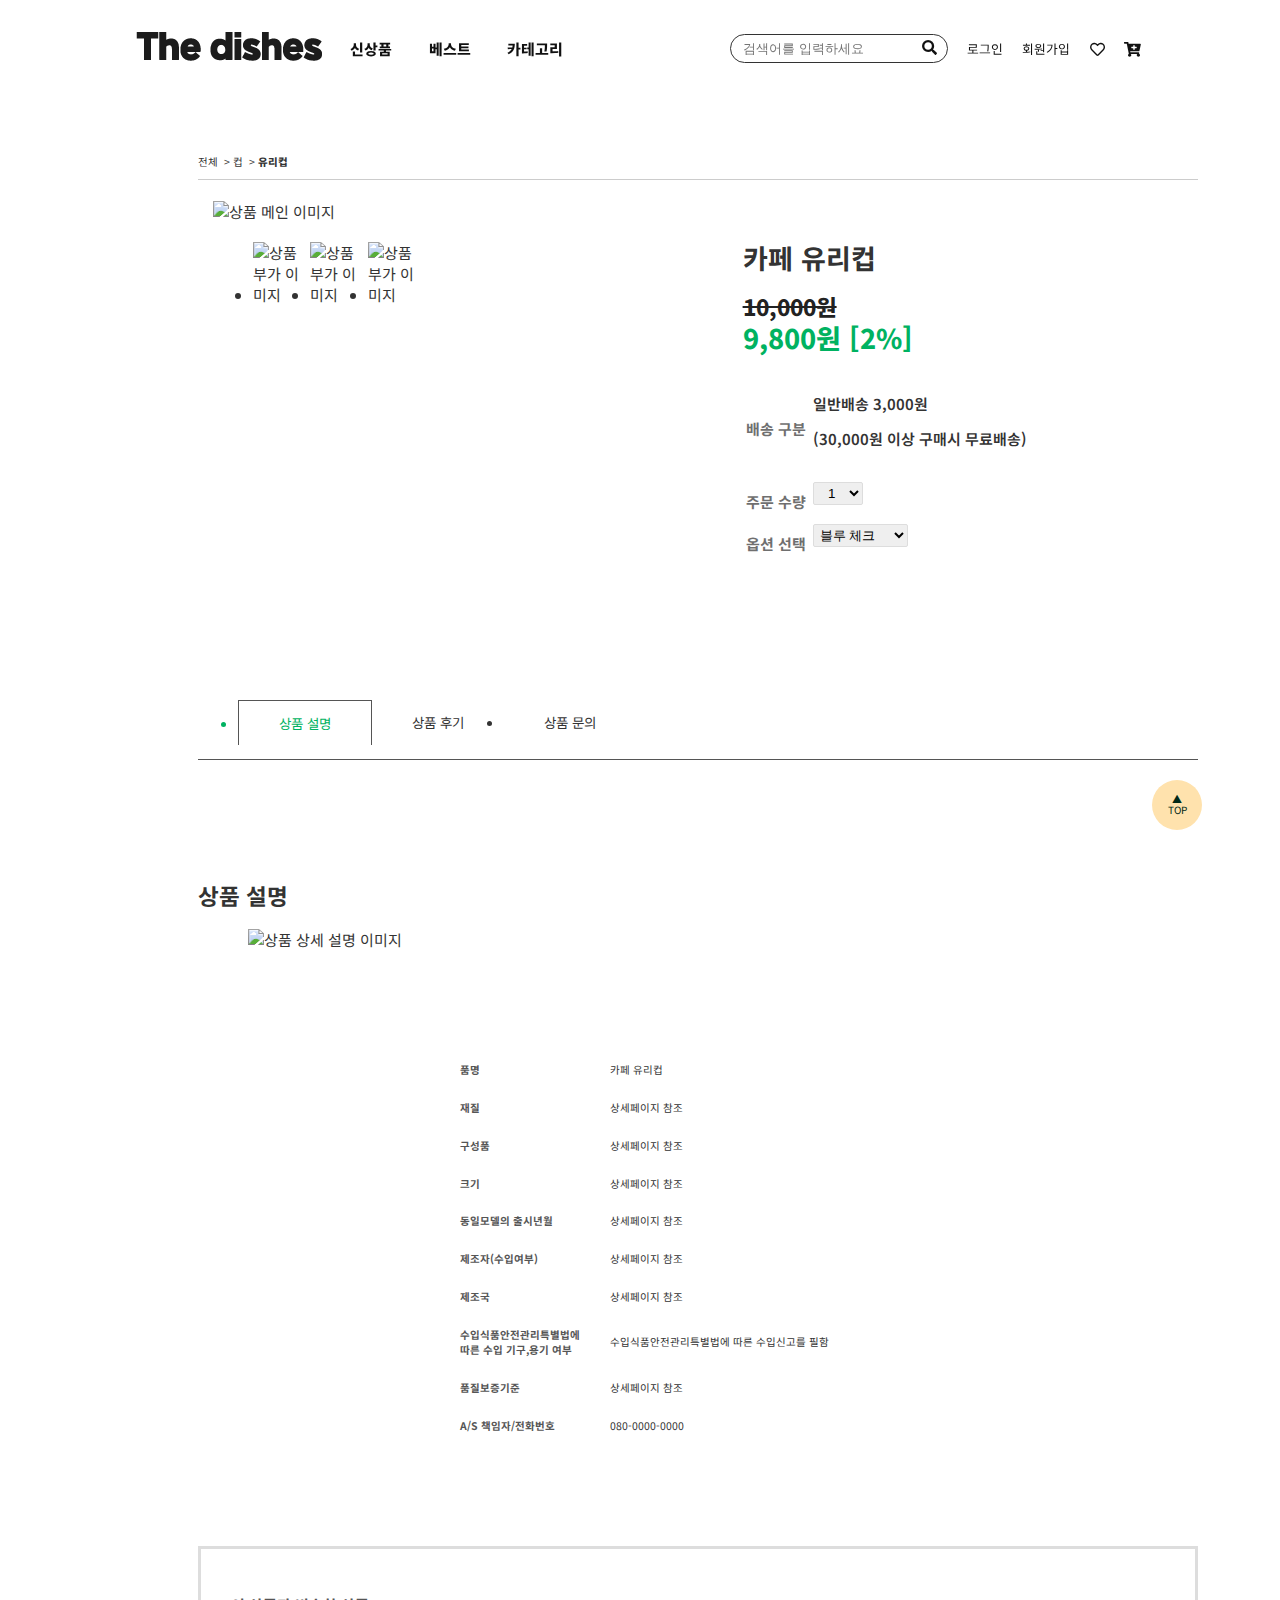
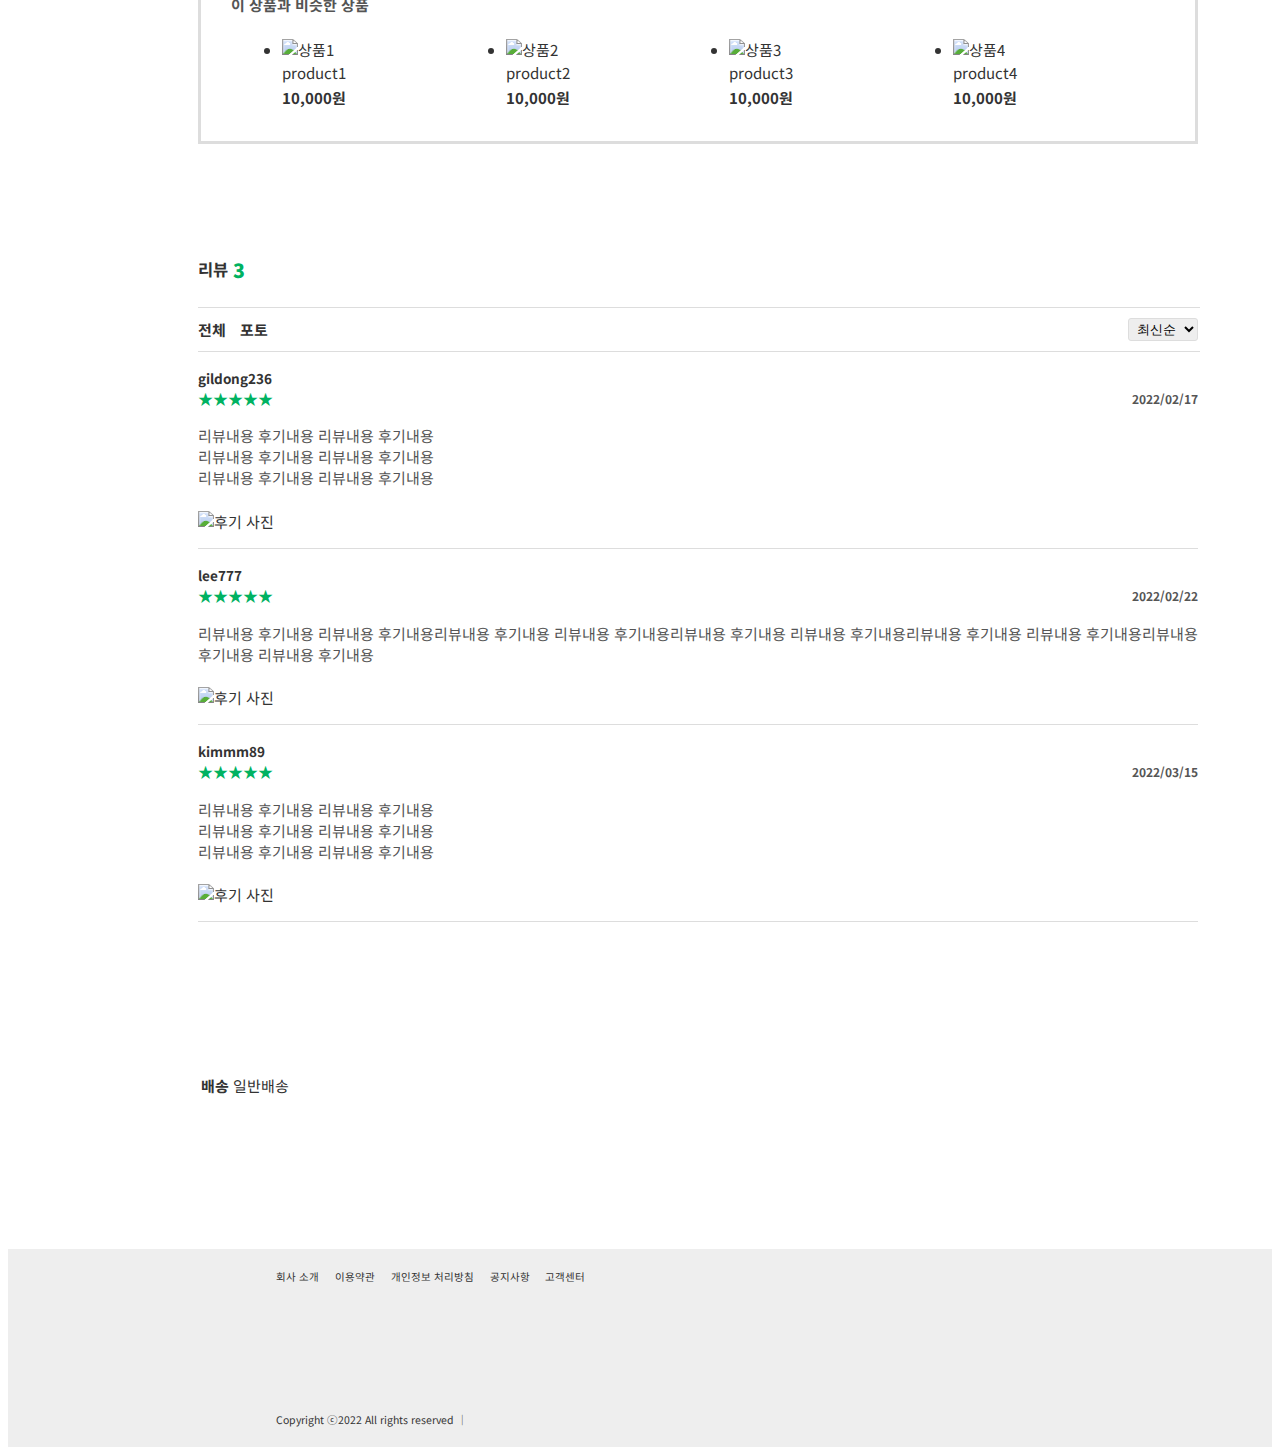
==== commit 5a14b901: "[22.06.01] 상품옵션 추가, 전체 폰트 변경," ====
--- a/detail_page.html
+++ b/detail_page.html
@@ -110,7 +110,7 @@
                                     <!-- 배송 안내 -->
                                     <tr>
                                         <th>
-                                            배송
+                                            배송 구분
                                         </th>
                                         <td>
                                             <p>일반배송 3,000원</p>
@@ -120,7 +120,7 @@
                                     <!-- 주문 수량 설정 -->
                                     <tr>
                                         <th>
-                                            주문수량
+                                            주문 수량
                                         </th>
                                         <td class="sale-amount">
                                             <select name="amount" id="amount" size="1">
@@ -132,14 +132,26 @@
                                             </select>
                                         </td>
                                     </tr>
+                                    <tr>
+                                        <th>
+                                            옵션 선택
+                                        </th>
+                                        <td class="sale-option">
+                                            <select name="amount" id="option" size="1">
+                                                <option value="blue">블루 체크</option>
+                                                <option value="puple">퍼플 체크</option>
+                                                <option value="yellow">옐로우 도트</option>
+                                            </select>
+                                        </td>
+                                    </tr>
                                     <!-- 총 주문 금액 -->
-                                    <tr class="total-sum">
+                                    <!-- <tr class="total-sum">
                                         <th class="total-text">총 주문 금액</th>
                                         <td class="total-price">
                                             <span class="total-amount"> 총 수량 <span>1</span> 개</span>
                                             <span>9,800</span>원
                                         </td>
-                                    </tr>
+                                    </tr> -->
                                 </tbody>
                             </table>
                             <!-- 장바구니 / 바로구매 버튼 섹션 -->
--- a/main.css
+++ b/main.css
@@ -1,6 +1,9 @@
 /* 웹 폰트 로딩 */
 @import url('https://fonts.googleapis.com/css2?family=Lato:ital,wght@0,100;0,300;0,400;0,700;0,900;1,400;1,700;1,900&family=Nanum+Gothic:wght@400;700;800&family=Noto+Sans+KR:wght@100;300;400;500;700;900&family=Ubuntu:ital,wght@0,300;0,400;0,500;0,700;1,300;1,400;1,500;1,700&display=swap');
-@import url('https://cdn.rawgit.com/moonspam/NanumSquare/master/nanumsquare.css');
+/* @import url('https://cdn.rawgit.com/moonspam/NanumSquare/master/nanumsquare.css'); */
+@import url('https://cdn.jsdelivr.net/gh/orioncactus/pretendard/dist/web/static/pretendard.css');
+
+
 /* reset */
 a {
     color: inherit;
@@ -23,7 +26,7 @@
 .wrap {
     position: relative;
     font-size: 15px;
-    font-family: 'NanumGothic', 'Noto Sans KR', 'Lato', sans-serif;
+    font-family: 'Pretendard', 'Noto Sans KR', 'Lato', sans-serif;
 
     /* 색상표 */
     color:#00B261
@@ -627,13 +630,12 @@
 }
 
 .pd-detail-wrap .pd-detail-info-wrap .pd-info {
-    font-weight: 700;
+    font-weight: 800;
 }
 
 /* 상품명 스타일 */
 .pd-detail-wrap .pd-detail-info-wrap .pd-info .pd-title {
     font-size: 1.8em;
-    font-weight: 800;
     margin-bottom: 18px;
     color: inherit;
     padding: 0;
@@ -642,7 +644,7 @@
 /* 상품 정가 스타일 */
 .pd-detail-wrap .pd-detail-info-wrap .pd-info .pd-price {
     text-decoration: solid line-through;
-    color: #aaa;
+    color: #222;
     line-height: 1em;
     font-size: 1.5em;
 }
@@ -652,13 +654,12 @@
     font-size: 1.8em;
     line-height: 1.5em;
     margin-bottom: 18px;
-    font-weight: 900;
-    color: #222;
-}
-
-.pd-detail-wrap .pd-detail-info-wrap .pd-info .pd-dc-price span {
     color: #00B261;
 }
+
+/* .pd-detail-wrap .pd-detail-info-wrap .pd-info .pd-dc-price span {
+    color: #00B261;
+} */
 
 
 /* 상품 상세정보 배송/수량선택 스타일 */
@@ -668,23 +669,22 @@
     margin-bottom: 20px;
     width: 100%;
     box-sizing: border-box;
-}
+    font-weight: 600;
+}
+
 
 .pd-detail-wrap .pd-detail-info-wrap .pd-optionform-btn .pd-option-wrap th {
-    margin-right: 15px;
-    margin-top: 2px;
-    font-weight: 900;
-    color: #006034;
-    line-height: 1.5em;
-    width: 20%;
-    text-align: end;
+    opacity: 0.7;
+    line-height: 1em;
+    width: 15%;
+    text-align: start;
     box-sizing: border-box;
-    padding: 5px;
-}
-
-/* 배송비 스타일 */
+}
+
+/* 배송비 등 상품 상세 스타일 */
 .pd-detail-wrap .pd-detail-info-wrap .pd-optionform-btn .pd-option-wrap td {
     line-height: 1.3em;
+    padding-bottom: 1rem;
 }
 
 /* 수량 선택 스타일 */
@@ -694,46 +694,28 @@
 } */
 
 /* 주문 수량 스타일 */
-.pd-detail-wrap .pd-detail-info-wrap .pd-optionform-btn .pd-option-wrap .sale-amount {
-    padding-top: 2px;
-    width: 100px;
-    justify-content: center;
-    margin-bottom: 20px;
-}
-
 #amount {
-    width: 70px;
+    min-width: 50px;
     text-align: center;
-    border-radius: 3px;
+    border-radius: 2px;
     padding: 2px;
     border: 1px #ddd solid;
-    background: #eee;
-}
-
+}
+
+/* 상품 옵션 스타일 */
+#option {
+    min-width: 50px;
+    text-align: start;
+    border-radius: 2px;
+    padding: 2px;
+    border: 1px #ddd solid;
+}
 
 /* 총 주문 금액 스타일 */
-/* .total-sum {
-    position: absolute;
-    bottom: 0;
-    width: 100%;
-    justify-content: space-between;
-    align-items: baseline;
-    font-weight: 900;
-} */
-
-/* .total-sum .total-text {
-    color: #006034;
-}
-
-.total-sum .total-price {
-    font-size: 1.2em;
-}
-
-.total-sum .total-price .total-amount {
-    font-weight: normal;
-    font-size: 0.8em;
-    margin-right: 1rem;
-} */
+.total-sum {
+    
+}
+
 
 /* 장바구니/바로구매 버튼 */
 .sale-basket-btn {
@@ -1234,7 +1216,7 @@
 /* 상단 로그인 글자 스타일 */
 #login-popup-container .login-popup-box .login-join-box .login-text p {
     font-size: 1.5rem;
-    font-weight: 900;
+    font-weight: 800;
     text-align: center;
     cursor: default;
 }
@@ -1291,6 +1273,7 @@
     background: #00B261;
     color: #fff;
     cursor: pointer;
+    font-weight: 600;
 }
 
 /* 아이디/비번찾기, 회원가입 버튼 스타일 */
